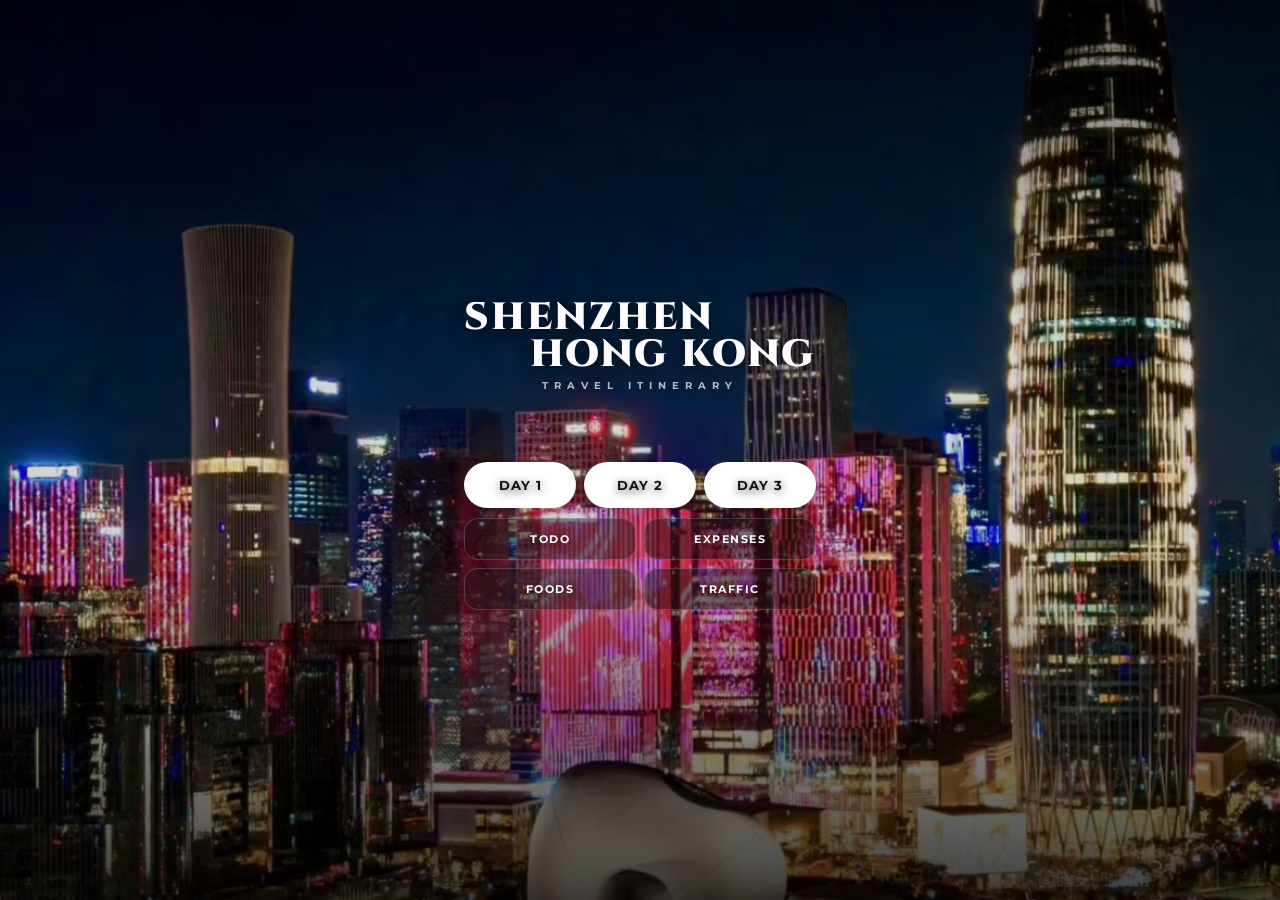
==== index.html @ 18fd7c5d "index.html を更新" ====
<!DOCTYPE html>
<html lang="ja">
<head>
  <meta charset="UTF-8">
  <meta name="viewport" content="width=device-width, initial-scale=1.0">
  <title>SHENZHEN & HONG KONG</title>
  <link rel="stylesheet" href="style.css">
  <link rel="preconnect" href="https://fonts.googleapis.com">
  <link rel="preconnect" href="https://fonts.gstatic.com" crossorigin>
  <link href="https://fonts.googleapis.com/css2?family=Cinzel:wght@800;900&family=Montserrat:wght@500;700&display=swap" rel="stylesheet">
</head>
<body class="top-page">

  <main class="hero-section">
    <img src="IMG_3110.jpeg" alt="Shenzhen & Hong Kong" class="hero-img">
    
    <!-- UI周辺を読みやすくするグラデーション -->
    <div class="hero-overlay"></div>

    <div class="hero-content">
      
      <!-- タイトルグループ（左揃えで頭位置を完全統一） -->
      <div class="hero-title-group">
        <h1 class="hero-title title-shenzhen">SHENZHEN</h1>
        <h1 class="hero-title title-hongkong">HONG KONG</h1>
      </div>

      <!-- サブタイトル -->
      <p class="hero-sub">TRAVEL ITINERARY</p>

      <!-- ボタン群 -->
      <nav class="top-nav">
        <!-- DAY選択タブ（JavaScriptでアクティブ状態を自動制御） -->
        <div class="nav-row primary-row">
          <a href="day1.html" class="btn btn-primary active">DAY 1</a>
          <a href="day2.html" class="btn btn-primary">DAY 2</a>
          <a href="day3.html" class="btn btn-primary">DAY 3</a>
        </div>

        <!-- サブカテゴリボタン -->
        <div class="nav-grid secondary-grid">
          <a href="todo.html" class="btn btn-secondary">TODO</a>
          <a href="expenses.html" class="btn btn-secondary">EXPENSES</a>
          <a href="foods.html" class="btn btn-secondary">FOODS</a>
          <a href="traffic.html" class="btn btn-secondary">TRAFFIC</a>
        </div>
      </nav>

    </div>
  </main>

  <script>
    // タブ選択時の動作（クリックしたボタンをアクティブ化）
    document.querySelectorAll('.btn-primary').forEach(button => {
      button.addEventListener('click', function(e) {
        document.querySelectorAll('.btn-primary').forEach(btn => btn.classList.remove('active'));
        this.classList.add('active');
      });
    });
  </script>
</body>
</html>
---- style.css ----
* {
  box-sizing: border-box;
  margin: 0;
  padding: 0;
}

body {
  font-family: -apple-system, BlinkMacSystemFont, "Segoe UI", Roboto, "Helvetica Neue", Arial, sans-serif;
  background-color: #fafafc;
  color: #2c3036;
  overflow-x: hidden;
}

/* ナビゲーションバー */
.navbar {
  display: flex;
  align-items: center;
  height: 60px;
  padding: 0 20px;
  position: sticky;
  top: 0;
  background-color: #ffffff;
  z-index: 100;
  border-bottom: 1px solid #f0f0f3;
}

.menu-icon {
  display: flex;
  flex-direction: column;
  justify-content: space-between;
  width: 20px;
  height: 14px;
  cursor: pointer;
  margin-right: 18px;
  flex-shrink: 0;
}

.bar {
  height: 2px;
  width: 100%;
  background-color: #4a5568;
  border-radius: 1px;
}

.site-title {
  font-family: "Georgia", serif;
  font-size: 14px;
  font-weight: 500;
  letter-spacing: 2.5px;
  text-transform: uppercase;
  color: #2c3036;
  white-space: nowrap;
  overflow: hidden;
  text-overflow: ellipsis;
}

/* ドロワーメニュー */
.drawer-menu {
  position: fixed;
  top: 0;
  left: -280px;
  width: 280px;
  height: 100%;
  background-color: #ffffff;
  box-shadow: 4px 0 20px rgba(0, 0, 0, 0.05);
  z-index: 300;
  transition: left 0.3s cubic-bezier(0.16, 1, 0.3, 1);
  padding: 70px 32px;
}

.drawer-menu.active {
  left: 0;
}

.close-btn {
  position: absolute;
  top: 22px;
  right: 25px;
  font-size: 18px;
  cursor: pointer;
  color: #a0aec0;
}

.drawer-menu ul {
  list-style: none;
}

.drawer-menu li {
  margin-bottom: 22px;
}

.drawer-menu li.divider {
  height: 1px;
  background-color: #edf2f7;
  margin: 24px 0;
}

.drawer-menu a {
  text-decoration: none;
  font-size: 14px;
  color: #4a5568;
  font-weight: 500;
  text-transform: uppercase;
  letter-spacing: 2px;
  display: block;
}

/* オーバーレイ */
.overlay {
  position: fixed;
  top: 0;
  left: 0;
  width: 100%;
  height: 100%;
  background: rgba(0, 0, 0, 0.25);
  z-index: 200;
  display: none;
  backdrop-filter: blur(2px);
}

.overlay.active {
  display: block;
}

/* トップページ HERO */
.hero-container {
  position: relative;
  width: 100%;
  height: calc(100vh - 60px);
  overflow: hidden;
}

.hero-image {
  width: 100%;
  height: 100%;
  object-fit: cover;
}

.hero-overlay {
  position: absolute;
  bottom: 50px;
  left: 28px;
  right: 28px;
  color: #ffffff;
}

.hero-subtitle {
  font-size: 10px;
  letter-spacing: 3px;
  font-weight: 500;
  margin-bottom: 6px;
  opacity: 0.85;
}

.hero-dates {
  font-family: "Georgia", serif;
  font-size: 26px;
  font-weight: 400;
  letter-spacing: 2px;
  line-height: 1.2;
  margin-bottom: 6px;
}

/* 共通ページレイアウト */
.page-container {
  padding: 32px 18px 60px;
  max-width: 500px;
  margin: 0 auto;
}

.schedule-header {
  text-align: center;
  margin-bottom: 24px;
}

.schedule-sub {
  font-size: 10px;
  letter-spacing: 3px;
  color: #718096;
  font-weight: 600;
  margin-bottom: 4px;
}

.schedule-title {
  font-family: "Georgia", serif;
  font-size: 24px;
  font-weight: 400;
  letter-spacing: 2px;
  color: #2d3748;
}

.schedule-date {
  font-size: 12px;
  letter-spacing: 1.5px;
  color: #a0aec0;
  font-weight: 500;
  margin-top: 4px;
}

/* スケジュールページ（DAY1~3） */
.schedule-list {
  display: flex;
  flex-direction: column;
  gap: 12px;
  margin-bottom: 30px;
}

.schedule-card {
  display: flex;
  align-items: center;
  background-color: #ffffff;
  padding: 14px 20px;
  border-radius: 24px;
  box-shadow: 0 2px 8px rgba(0, 0, 0, 0.02);
  border: 1px solid #f0f0f3;
}

.schedule-card .time {
  font-weight: 600;
  font-size: 12px;
  color: #4a5568;
  min-width: 105px;
  letter-spacing: 0.5px;
  flex-shrink: 0;
}

.schedule-card .text {
  font-size: 13px;
  color: #2d3748;
  font-weight: 400;
  line-height: 1.4;
}

.schedule-card .text a {
  color: #2b6cb0;
  text-decoration: none;
  border-bottom: 1px dashed #2b6cb0;
  font-weight: 500;
}

/* --- TODO / 持ち物 ページデザイン --- */
.checklist-card {
  background-color: #f5f6f8;
  border-radius: 20px;
  padding: 20px 18px;
  margin-bottom: 24px;
}

.checklist-title {
  font-size: 15px;
  font-weight: 600;
  color: #2d3748;
  margin-bottom: 16px;
  letter-spacing: 1px;
}

.checklist-grid {
  display: grid;
  grid-template-columns: 1fr 1fr;
  gap: 14px 10px;
}

.check-item {
  display: flex;
  align-items: flex-start;
  cursor: pointer;
  user-select: none;
}

.check-item input[type="checkbox"] {
  display: none;
}

.check-item .box {
  width: 16px;
  height: 16px;
  border: 1.5px solid #a0aec0;
  border-radius: 4px;
  background-color: #ffffff;
  margin-right: 8px;
  margin-top: 2px;
  flex-shrink: 0;
  position: relative;
  transition: all 0.15s ease;
}

.check-item input[type="checkbox"]:checked + .box {
  background-color: #4a5568;
  border-color: #4a5568;
}

.check-item input[type="checkbox"]:checked + .box::after {
  content: "";
  position: absolute;
  left: 4px;
  top: 1px;
  width: 4px;
  height: 8px;
  border: solid white;
  border-width: 0 2px 2px 0;
  transform: rotate(45deg);
}

.check-item .label-text {
  font-size: 13px;
  color: #2d3748;
  line-height: 1.35;
  font-weight: 500;
}

.check-item input[type="checkbox"]:checked ~ .label-text {
  text-decoration: line-through;
  color: #a0aec0;
}

.check-item .label-text small {
  font-size: 11px;
  color: #718096;
}

.check-item .label-text a {
  color: #2b6cb0;
  text-decoration: none;
  border-bottom: 1px dashed #2b6cb0;
}

.check-item .label-text code {
  background-color: #e2e8f0;
  padding: 1px 4px;
  border-radius: 3px;
  font-size: 10px;
  color: #2d3748;
}

/* --- EXPENSES ページ専用デザイン --- */
.total-expense-card {
  background-color: #ffffff;
  padding: 20px;
  border-radius: 20px;
  text-align: center;
  box-shadow: 0 2px 10px rgba(0, 0, 0, 0.03);
  border: 1px solid #f0f0f3;
  margin-bottom: 28px;
}

.total-label {
  font-size: 11px;
  letter-spacing: 2px;
  color: #718096;
  font-weight: 600;
  margin-bottom: 6px;
}

.total-amount {
  font-family: "Georgia", serif;
  font-size: 22px;
  color: #2b6cb0;
  font-weight: 500;
  margin-bottom: 4px;
}

.total-note {
  font-size: 11px;
  color: #a0aec0;
}

.expense-list {
  display: flex;
  flex-direction: column;
  gap: 10px;
  margin-bottom: 40px;
}

.expense-item {
  display: flex;
  justify-content: space-between;
  align-items: center;
  background-color: #ffffff;
  padding: 14px 20px;
  border-radius: 18px;
  box-shadow: 0 2px 8px rgba(0, 0, 0, 0.02);
  border: 1px solid #f0f0f3;
}

.expense-info {
  display: flex;
  flex-direction: column;
}

.expense-name {
  font-size: 13px;
  color: #2d3748;
  font-weight: 500;
}

.expense-sub {
  font-size: 11px;
  color: #718096;
  margin-top: 2px;
}

.expense-price {
  font-size: 13px;
  font-weight: 600;
  color: #4a5568;
  flex-shrink: 0;
  margin-left: 12px;
}

.back-link {
  text-align: center;
  margin-top: 30px;
}

.back-link a {
  font-size: 11px;
  letter-spacing: 2px;
  color: #a0aec0;
  text-decoration: none;
}
<!DOCTYPE html>
<html lang="ja">
<head>
  <meta charset="UTF-8">
  <meta name="viewport" content="width=device-width, initial-scale=1.0">
  <title>DAY 2 - Shenzhen & Hong Kong</title>
  <link rel="stylesheet" href="style.css">
</head>
<body>

  <!-- ナビゲーションバー -->
  <header class="navbar">
    <div class="menu-icon" onclick="toggleMenu()">
      <span class="bar"></span>
      <span class="bar"></span>
      <span class="bar"></span>
    </div>
    <div class="site-title"><a href="index.html" style="text-decoration:none; color:inherit;">SHENZHEN & HONG KONG</a></div>
  </header>

  <!-- ドロワーメニュー -->
  <nav class="drawer-menu" id="drawerMenu">
    <div class="close-btn" onclick="toggleMenu()">✕</div>
    <ul>
      <li><a href="index.html">HOME</a></li>
      <li><a href="day1.html">DAY 1</a></li>
      <li><a href="day2.html">DAY 2</a></li>
      <li><a href="day3.html">DAY 3</a></li>
      <li class="divider"></li>
      <li><a href="todo.html">todo</a></li>
      <li><a href="expenses.html">expenses</a></li>
      <li><a href="traffic.html">traffic</a></li>
      <li><a href="foods.html">foods</a></li>
    </ul>
  </nav>

  <!-- バックドロップ -->
  <div class="overlay" id="overlay" onclick="toggleMenu()"></div>

  <!-- メインコンテンツ -->
  <main class="page-container">
    
    <!-- タイトルヘッダー -->
    <div class="schedule-header">
      <p class="schedule-sub">TRAVEL SCHEDULE</p>
      <h1 class="schedule-title">DAY 2</h1>
      <p class="schedule-date">DATE: 10/15 (THU)</p>
    </div>

    <!-- カプセル型タイムライン -->
    <div class="schedule-list">

      <div class="schedule-card">
        <span class="time">09:00 - 09:30</span>
        <span class="text"><a href="https://ja.wikipedia.org/wiki/%E8%93%AE%E8%8A%B1%E5%B1%B1%E5%85%AC%E5%9C%92" target="_blank">蓮花山公園</a> 散策</span>
      </div>

      <div class="schedule-card">
        <span class="time">10:00 - 11:30</span>
        <span class="text"><a href="yumcha.html">飲茶店で朝食・点心</a></span>
      </div>

      <div class="schedule-card">
        <span class="time">11:30 - 12:30</span>
        <span class="text"><a href="https://jp.trip.com/guide/info/%E6%B7%B1%E5%9C%B3%E6%B9%BE%E5%85%AC%E5%9C%92.html" target="_blank">深圳湾公園</a><br><small style="color:#718096;">※ドローンデリバリーで飲み物を購入</small></span>
      </div>

      <div class="schedule-card">
        <span class="time">12:30 - 13:00</span>
        <span class="text">無人タクシー利用で移動</span>
      </div>

      <div class="schedule-card">
        <span class="time">13:00 - 14:00</span>
        <span class="text"><a href="https://ja.wikipedia.org/wiki/%E6%B5%B7%E4%B8%8A%E4%B8%96%E7%95%8C" target="_blank">海上世界</a></span>
      </div>

      <div class="schedule-card">
        <span class="time">14:30 - 16:00</span>
        <span class="text"><a href="https://jp.trip.com/moments/detail/shenzhen-83-10825310/" target="_blank">華強北 電気街ビル</a></span>
      </div>

      <div class="schedule-card">
        <span class="time">16:20 - 18:00</span>
        <span class="text">東門老街 マッサージ</span>
      </div>

      <div class="schedule-card">
        <span class="time">18:30 - 20:00</span>
        <span class="text"><a href="foods.html">市民中心でご飯</a></span>
      </div>

      <div class="schedule-card">
        <span class="time">20:30 - 21:30</span>
        <span class="text">お土産等買い物</span>
      </div>

    </div>

    <div class="back-link">
      <a href="index.html">← TOP PAGE</a>
    </div>

  </main>

  <script>
    function toggleMenu() {
      document.getElementById('drawerMenu').classList.toggle('active');
      document.getElementById('overlay').classList.toggle('active');
    }
  </script>
</body>
</html>
/* --- トップページ メインビジュアル改善 --- */
.hero {
  position: relative;
  width: 100%;
  height: 60vh; /* 画像の高さ */
  overflow: hidden;
  display: flex;
  align-items: center;     /* 上下中央揃え */
  justify-content: center;  /* 左右中央揃え */
}

/* 画像の上にうっすら黒グラデーションを敷いて文字を目立たせる */
.hero::after {
  content: '';
  position: absolute;
  top: 0;
  left: 0;
  width: 100%;
  height: 100%;
  background: linear-gradient(to bottom, rgba(0,0,0,0.1) 0%, rgba(0,0,0,0.5) 100%);
  z-index: 1;
}

.hero img {
  width: 100%;
  height: 100%;
  object-fit: cover;
  position: absolute;
  top: 0;
  left: 0;
}

/* テキストエリアの位置と見た目の調整 */
.hero-content, .hero-text {
  position: relative;
  z-index: 2;
  text-align: center;
  color: #ffffff;
  padding: 0 20px;
  /* 文字の影（ドロップシャドウ）で背景としっかり分離 */
  text-shadow: 0 2px 10px rgba(0, 0, 0, 0.7);
}

/* 「TRAVEL ITINERARY」のサブタイトル */
.hero-sub, .hero-content p {
  font-size: 14px;
  font-weight: 600;
  letter-spacing: 2px;
  margin-bottom: 8px;
  opacity: 0.9;
  text-transform: uppercase;
}

/* 「14 WED — 16 FRI」の日付タイトル */
.hero-title, .hero-content h1 {
  font-size: 26px; /* 文字サイズを拡大 */
  font-weight: 700;
  letter-spacing: 1px;
  line-height: 1.2;
}
/* --- スライドショー表示切り替え CSS --- */
.slider-container {
  position: relative;
  width: 100%;
  height: 220px; /* 画像の高さ */
  overflow: hidden;
  border-radius: 12px;
  background-color: #edf2f7;
}

.slider-wrapper {
  position: relative;
  width: 100%;
  height: 100%;
}

/* 全スライド画像を重ねて配置し、初期状態は非表示(opacity: 0)にする */
.slide {
  position: absolute;
  top: 0;
  left: 0;
  width: 100%;
  height: 100%;
  object-fit: cover;
  opacity: 0;
  transition: opacity 0.3s ease;
  pointer-events: none;
}

/* activeが付いたスライドだけ表示(opacity: 1)にする */
.slide.active {
  opacity: 1;
  pointer-events: auto;
}

/* 左右矢印ボタン */
.prev-btn, .next-btn {
  position: absolute;
  top: 50%;
  transform: translateY(-50%);
  background: rgba(0, 0, 0, 0.4);
  color: #ffffff;
  border: none;
  font-size: 20px;
  width: 32px;
  height: 32px;
  border-radius: 50%;
  cursor: pointer;
  z-index: 10;
  display: flex;
  align-items: center;
  justify-content: center;
}

.prev-btn { left: 10px; }
.next-btn { right: 10px; }

/* 下部ドット（・） */
.dots-container {
  position: absolute;
  bottom: 10px;
  left: 50%;
  transform: translateX(-50%);
  display: flex;
  gap: 6px;
  z-index: 10;
}

.dot {
  width: 6px;
  height: 6px;
  background-color: rgba(255, 255, 255, 0.5);
  border-radius: 50%;
  cursor: pointer;
  transition: all 0.2s ease;
}

.dot.active {
  background-color: #ffffff;
  width: 14px;
  border-radius: 4px;
}
/* --- トップページ メインビジュアル＆スライドショー修正 --- */
.hero {
  position: relative;
  width: 100%;
  height: 60vh;
  min-height: 380px;
  overflow: hidden;
  display: flex;
  align-items: center;
  justify-content: center;
}

.hero img {
  position: absolute;
  top: 0;
  left: 0;
  width: 100%;
  height: 100%;
  object-fit: cover;
  z-index: 1;
}

.hero::after {
  content: '';
  position: absolute;
  top: 0;
  left: 0;
  width: 100%;
  height: 100%;
  background: linear-gradient(to bottom, rgba(0, 0, 0, 0.2) 0%, rgba(0, 0, 0, 0.7) 100%);
  z-index: 2;
}

.hero-content {
  position: relative;
  z-index: 3;
  text-align: center;
  color: #ffffff;
  padding: 0 20px;
  margin-bottom: 30px;
}

.hero-sub {
  font-size: 12px;
  font-weight: 600;
  letter-spacing: 3px;
  margin-bottom: 8px;
  color: #e2e8f0;
  text-transform: uppercase;
  text-shadow: 0 2px 8px rgba(0, 0, 0, 0.8);
}

.hero-title {
  font-size: 26px;
  font-weight: 700;
  letter-spacing: 2px;
  line-height: 1.2;
  margin: 0;
  color: #ffffff;
  text-shadow: 0 2px 10px rgba(0, 0, 0, 0.9);
}

/* --- スライドショー表示切り替え CSS --- */
.slider-container {
  position: relative;
  width: 100%;
  height: 220px;
  overflow: hidden;
  border-radius: 12px;
  background-color: #edf2f7;
}

.slider-wrapper {
  position: relative;
  width: 100%;
  height: 100%;
}

.slide {
  position: absolute;
  top: 0;
  left: 0;
  width: 100%;
  height: 100%;
  object-fit: cover;
  opacity: 0;
  transition: opacity 0.3s ease;
  pointer-events: none;
}

.slide.active {
  opacity: 1;
  pointer-events: auto;
}

.prev-btn, .next-btn {
  position: absolute;
  top: 50%;
  transform: translateY(-50%);
  background: rgba(0, 0, 0, 0.4);
  color: #ffffff;
  border: none;
  font-size: 20px;
  width: 32px;
  height: 32px;
  border-radius: 50%;
  cursor: pointer;
  z-index: 10;
  display: flex;
  align-items: center;
  justify-content: center;
}

.prev-btn { left: 10px; }
.next-btn { right: 10px; }

.dots-container {
  position: absolute;
  bottom: 10px;
  left: 50%;
  transform: translateX(-50%);
  display: flex;
  gap: 6px;
  z-index: 10;
}

.dot {
  width: 6px;
  height: 6px;
  background-color: rgba(255, 255, 255, 0.5);
  border-radius: 50%;
  cursor: pointer;
  transition: all 0.2s ease;
}

.dot.active {
  background-color: #ffffff;
  width: 14px;
  border-radius: 4px;
}
/* --- トップページ メインビジュアル完全修正 --- */
.hero {
  position: relative;
  width: 100%;
  height: 65vh; /* 画像表示の高さ */
  min-height: 400px;
  overflow: hidden;
  display: flex;
  align-items: center;     /* 上下中央揃え */
  justify-content: center;  /* 左右中央揃え */
}

.hero img {
  position: absolute;
  top: 0;
  left: 0;
  width: 100%;
  height: 100%;
  object-fit: cover;
  z-index: 1;
}

/* 画像の上に暗いグラデーションを重ねて文字を見やすくする */
.hero::after {
  content: '';
  position: absolute;
  top: 0;
  left: 0;
  width: 100%;
  height: 100%;
  background: linear-gradient(to bottom, rgba(0, 0, 0, 0.2) 0%, rgba(0, 0, 0, 0.65) 100%);
  z-index: 2;
}

/* 文字エリア（画像中央より少し下に配置） */
.hero-content {
  position: relative;
  z-index: 3;
  text-align: center;
  color: #ffffff;
  padding: 0 20px;
  margin-top: 40px; /* 位置の微調整 */
}

/* 「TRAVEL ITINERARY」 */
.hero-sub {
  font-size: 13px;
  font-weight: 600;
  letter-spacing: 3px;
  margin-bottom: 8px;
  color: #e2e8f0;
  text-transform: uppercase;
  text-shadow: 0 2px 8px rgba(0, 0, 0, 0.8);
}

/* 「14 WED — 16 FRI」 */
.hero-title {
  font-size: 28px;
  font-weight: 700;
  letter-spacing: 2px;
  line-height: 1.2;
  margin: 0;
  color: #ffffff;
  text-shadow: 0 2px 10px rgba(0, 0, 0, 0.9);
}
/* --- トップページ メインビジュアル洗練デザイン --- */
.hero {
  position: relative !important;
  width: 100% !important;
  height: 72vh !important;       /* スマホ画面にフィットするスタイリッシュな縦長感 */
  min-height: 480px !important;
  display: flex !important;
  align-items: flex-end !important;  /* テキストを画像下部に美しく配置 */
  justify-content: center !important;
  background-color: #0d1117 !important;
  overflow: hidden !important;
}

/* 画像のトリミング・アスペクト比の補正 */
.hero img {
  position: absolute !important;
  top: 0 !important;
  left: 0 !important;
  width: 100% !important;
  height: 100% !important;
  object-fit: cover !important;  /* 画面に合わせて綺麗にトリミング（正方形化を防止） */
  object-position: center !important;
  z-index: 1 !important;
}

/* 高級感のある自然なダークオーバレイ（グラデーション） */
.hero::after {
  content: '' !important;
  position: absolute !important;
  top: 0 !important;
  left: 0 !important;
  width: 100% !important;
  height: 100% !important;
  background: linear-gradient(
    to bottom,
    rgba(15, 23, 42, 0.15) 0%,
    rgba(15, 23, 42, 0.3) 50%,
    rgba(15, 23, 42, 0.85) 100%
  ) !important;
  z-index: 2 !important;
}

/* テキストレイアウト調整 */
.hero-content {
  position: relative !important;
  z-index: 3 !important;
  text-align: center !important;
  color: #ffffff !important;
  padding: 0 20px 48px 20px !important; /* 下部に適度な余白を設定 */
  width: 100% !important;
}

/* 「TRAVEL ITINERARY」 */
.hero-sub {
  font-size: 11px !important;
  font-weight: 600 !important;
  letter-spacing: 3.5px !important;
  margin-bottom: 8px !important;
  color: rgba(255, 255, 255, 0.85) !important;
  text-transform: uppercase !important;
  text-shadow: 0 2px 10px rgba(0, 0, 0, 0.5) !important;
}

/* 「14 WED — 16 FRI」 */
.hero-title {
  font-size: 24px !important;
  font-weight: 700 !important;
  letter-spacing: 2px !important;
  line-height: 1.3 !important;
  margin: 0 !important;
  color: #ffffff !important;
  text-shadow: 0 2px 12px rgba(0, 0, 0, 0.7) !important;
}
/* ==========================================
   TOP PAGE - OVERLAY MENU & SLIDE ANIMATION
========================================== */

/* トップページ全体設定 */
body.top-page {
  margin: 0;
  padding: 0;
  background-color: #000000;
  overflow-x: hidden;
}

/* メインビジュアルエリア（画面いっぱいに表示） */
.hero-section {
  position: relative;
  width: 100vw;
  height: 100vh;
  height: 100dvh; /* スマホのアドレスバー考慮 */
  display: flex;
  align-items: center;
  justify-content: center;
  overflow: hidden;
}

/* 背景画像 */
.hero-img {
  position: absolute;
  top: 0;
  left: 0;
  width: 100%;
  height: 100%;
  object-fit: cover;
  object-position: center;
  z-index: 1;
}

/* 暗めのオーバーレイ */
.hero-overlay {
  position: absolute;
  top: 0;
  left: 0;
  width: 100%;
  height: 100%;
  background: linear-gradient(
    to bottom,
    rgba(0, 0, 0, 0.4) 0%,
    rgba(0, 0, 0, 0.2) 40%,
    rgba(0, 0, 0, 0.75) 100%
  );
  z-index: 2;
}

/* 画像の上に直接載せるハンバーガーボタン */
.overlay-menu-btn {
  position: fixed;
  top: 20px;
  left: 20px;
  z-index: 100;
  background: rgba(0, 0, 0, 0.3);
  backdrop-filter: blur(8px);
  -webkit-backdrop-filter: blur(8px);
  border: 1px solid rgba(255, 255, 255, 0.2);
  width: 44px;
  height: 44px;
  border-radius: 50%;
  display: flex;
  flex-direction: column;
  align-items: center;
  justify-content: center;
  gap: 5px;
  cursor: pointer;
  outline: none;
  padding: 0;
}

.overlay-menu-btn .bar {
  display: block;
  width: 18px;
  height: 2px;
  background-color: #ffffff;
  border-radius: 2px;
}

/* 中央テキストコンテンツ */
.hero-content {
  position: relative;
  z-index: 10;
  text-align: center;
  color: #ffffff;
  padding: 0 20px;
  width: 100%;
  box-sizing: border-box;
}

/* タイトルテキストスタイル */
.slide-title {
  font-family: 'Cinzel', serif;
  font-size: 24px;
  font-weight: 700;
  letter-spacing: 2px;
  margin: 0 0 16px 0;
  display: flex;
  align-items: center;
  justify-content: center;
  gap: 8px;
  flex-wrap: nowrap;
  white-space: nowrap;
}

/* 左からスライドインする「SHENZHEN」 */
.title-left {
  display: inline-block;
  animation: slideFromLeft 1.2s cubic-bezier(0.16, 1, 0.3, 1) forwards;
}

/* 右からスライドインする「HONG KONG」 */
.title-right {
  display: inline-block;
  animation: slideFromRight 1.2s cubic-bezier(0.16, 1, 0.3, 1) forwards;
}

/* 中央の「&」フェードイン */
.title-amp {
  display: inline-block;
  font-size: 18px;
  opacity: 0;
  animation: fadeIn 0.8s ease forwards 0.8s;
  color: rgba(255, 255, 255, 0.7);
}

/* サブテキスト・日付のフェードイン */
.hero-sub {
  font-family: 'Cinzel', serif;
  font-size: 11px;
  letter-spacing: 4px;
  color: rgba(255, 255, 255, 0.8);
  margin: 0 0 6px 0;
  opacity: 0;
  animation: fadeInUp 1s ease forwards 1s;
}

.hero-date {
  font-family: 'Cinzel', serif;
  font-size: 18px;
  font-weight: 500;
  letter-spacing: 2px;
  color: #ffffff;
  margin: 0;
  opacity: 0;
  animation: fadeInUp 1s ease forwards 1.2s;
}

/* --- アニメーション定義 --- */
@keyframes slideFromLeft {
  0% {
    opacity: 0;
    transform: translateX(-80px);
  }
  100% {
    opacity: 1;
    transform: translateX(0);
  }
}

@keyframes slideFromRight {
  0% {
    opacity: 0;
    transform: translateX(80px);
  }
  100% {
    opacity: 1;
    transform: translateX(0);
  }
}

@keyframes fadeIn {
  0% { opacity: 0; }
  100% { opacity: 1; }
}

@keyframes fadeInUp {
  0% {
    opacity: 0;
    transform: translateY(15px);
  }
  100% {
    opacity: 1;
    transform: translateY(0);
  }
}
/* ==========================================
   TOP PAGE - NEW LAYOUT & TYPOGRAPHY
========================================== */

body.top-page {
  margin: 0;
  padding: 0;
  background-color: #000000;
  overflow-x: hidden;
}

.hero-section {
  position: relative;
  width: 100vw;
  height: 100vh;
  height: 100dvh;
  display: flex;
  align-items: center;
  justify-content: center;
  overflow: hidden;
}

.hero-img {
  position: absolute;
  top: 0;
  left: 0;
  width: 100%;
  height: 100%;
  object-fit: cover;
  object-position: center;
  z-index: 1;
}

.hero-overlay {
  position: absolute;
  top: 0;
  left: 0;
  width: 100%;
  height: 100%;
  background: linear-gradient(
    to bottom,
    rgba(0, 0, 0, 0.3) 0%,
    rgba(0, 0, 0, 0.4) 50%,
    rgba(0, 0, 0, 0.85) 100%
  );
  z-index: 2;
}

.hero-content {
  position: relative;
  z-index: 10;
  width: 100%;
  max-width: 480px;
  padding: 0 20px;
  box-sizing: border-box;
  text-align: center;
}

/* 互い違い巨大タイトル */
.hero-title-box {
  display: flex;
  flex-direction: column;
  margin-bottom: 8px;
}

.hero-title-left,
.hero-title-right {
  font-family: 'Cinzel', serif;
  font-size: 38px; /* 画面に収まるインパクトのあるサイズ */
  font-weight: 900;
  letter-spacing: 3px;
  color: #ffffff;
  line-height: 1.1;
  text-shadow: 0 4px 20px rgba(0, 0, 0, 0.8);
}

/* 左寄せ・スライドイン */
.hero-title-left {
  text-align: left;
  animation: slideFromLeft 1s cubic-bezier(0.16, 1, 0.3, 1) forwards;
}

/* 右寄せ・スライドイン */
.hero-title-right {
  text-align: right;
  animation: slideFromRight 1s cubic-bezier(0.16, 1, 0.3, 1) forwards;
}

/* サブタイトル */
.hero-sub {
  font-family: 'Cinzel', serif;
  font-size: 10px;
  letter-spacing: 5px;
  color: rgba(255, 255, 255, 0.7);
  margin: 0 0 36px 0;
  opacity: 0;
  animation: fadeIn 0.8s ease forwards 0.8s;
}

/* ナビゲーションボタン全体のレイアウト */
.top-nav {
  display: flex;
  flex-direction: column;
  gap: 12px;
  opacity: 0;
  animation: fadeInUp 0.8s ease forwards 1s;
}

.nav-group {
  display: flex;
  justify-content: center;
  gap: 8px;
}

/* ボタン共通設定 */
.nav-btn {
  font-family: 'Cinzel', serif;
  text-decoration: none;
  color: #ffffff;
  border-radius: 25px;
  backdrop-filter: blur(8px);
  -webkit-backdrop-filter: blur(8px);
  transition: all 0.2s ease;
  display: flex;
  align-items: center;
  justify-content: center;
}

/* メイン（DAY 1 ~ DAY 3）ボタン */
.nav-btn.primary {
  flex: 1;
  padding: 12px 0;
  font-size: 13px;
  font-weight: 700;
  letter-spacing: 1.5px;
  background: rgba(255, 255, 255, 0.2);
  border: 1px solid rgba(255, 255, 255, 0.4);
  box-shadow: 0 4px 15px rgba(0, 0, 0, 0.2);
}

.nav-btn.primary:active {
  background: rgba(255, 255, 255, 0.4);
  transform: scale(0.96);
}

/* サブ（TODO, EXPENSES など）ボタン */
.sub-categories {
  display: grid;
  grid-template-columns: repeat(2, 1fr); /* 2列でスッキリ配置 */
  gap: 8px;
}

.nav-btn.secondary {
  padding: 10px 0;
  font-size: 10px;
  font-weight: 700;
  letter-spacing: 2px;
  background: rgba(0, 0, 0, 0.35);
  border: 1px solid rgba(255, 255, 255, 0.15);
  color: rgba(255, 255, 255, 0.85);
}

.nav-btn.secondary:active {
  background: rgba(255, 255, 255, 0.15);
  transform: scale(0.96);
}

/* アニメーション */
@keyframes slideFromLeft {
  0% { opacity: 0; transform: translateX(-60px); }
  100% { opacity: 1; transform: translateX(0); }
}

@keyframes slideFromRight {
  0% { opacity: 0; transform: translateX(60px); }
  100% { opacity: 1; transform: translateX(0); }
}

@keyframes fadeIn {
  0% { opacity: 0; }
  100% { opacity: 1; }
}

@keyframes fadeInUp {
  0% { opacity: 0; transform: translateY(20px); }
  100% { opacity: 1; transform: translateY(0); }
}
/* ==========================================
   TOP PAGE - COMPLETE OVERHAUL DESIGN
========================================== */

/* 全体リセットとコンテナ定義 */
body.top-page {
  margin: 0 !important;
  padding: 0 !important;
  background-color: #000000 !important;
  overflow: hidden !important;
  width: 100vw !important;
  height: 100vh !important;
  height: 100dvh !important;
}

.hero-section {
  position: relative !important;
  width: 100% !important;
  height: 100% !important;
  display: flex !important;
  align-items: center !important;
  justify-content: center !important;
}

.hero-img {
  position: absolute !important;
  top: 0 !important;
  left: 0 !important;
  width: 100% !important;
  height: 100% !important;
  object-fit: cover !important;
  object-position: center !important;
  z-index: 1 !important;
}

/* 画像の視認性を引き締める強いグラデーション */
.hero-overlay {
  position: absolute !important;
  top: 0 !important;
  left: 0 !important;
  width: 100% !important;
  height: 100% !important;
  background: linear-gradient(
    to bottom,
    rgba(0, 0, 0, 0.45) 0%,
    rgba(0, 0, 0, 0.6) 50%,
    rgba(0, 0, 0, 0.9) 100%
  ) !important;
  z-index: 2 !important;
}

/* メインコンテンツ配置 */
.hero-content {
  position: relative !important;
  z-index: 10 !important;
  width: 100% !important;
  max-width: 420px !important;
  padding: 0 24px !important;
  box-sizing: border-box !important;
  display: flex !important;
  flex-direction: column !important;
  align-items: center !important;
}

/* ------------------------------------------
   タイポグラフィ（タイトル・サブ）
------------------------------------------ */
.hero-title-group {
  width: 100% !important;
  margin-bottom: 8px !important;
}

.hero-title {
  font-family: 'Cinzel', serif !important;
  font-size: 42px !important; /* スマホ画面で画面一杯の超インパクトサイズ */
  font-weight: 900 !important;
  line-height: 0.95 !important;
  letter-spacing: 2px !important;
  color: #ffffff !important;
  margin: 0 !important;
  text-shadow: 0 4px 25px rgba(0, 0, 0, 0.9) !important;
}

/* 左からスライドイン（1行目） */
.title-shenzhen {
  text-align: left !important;
  animation: slideInLeft 1.2s cubic-bezier(0.16, 1, 0.3, 1) forwards !important;
}

/* 右からスライドイン（2行目） */
.title-hongkong {
  text-align: right !important;
  animation: slideInRight 1.2s cubic-bezier(0.16, 1, 0.3, 1) forwards !important;
}

/* サブテキスト（アニメーションなし） */
.hero-sub {
  font-family: 'Montserrat', sans-serif !important;
  font-size: 10px !important;
  font-weight: 700 !important;
  letter-spacing: 6px !important;
  color: rgba(255, 255, 255, 0.65) !important;
  margin: 0 0 40px 0 !important;
  text-align: center !important;
}

/* ------------------------------------------
   ナビゲーションボタン（はっきり見えるデザイン）
------------------------------------------ */
.top-nav {
  width: 100% !important;
  display: flex !important;
  flex-direction: column !important;
  gap: 12px !important;
}

/* ボタン共通基礎設定 */
.btn {
  font-family: 'Montserrat', sans-serif !important;
  text-decoration: none !important;
  text-align: center !important;
  border-radius: 12px !important;
  box-sizing: border-box !important;
  transition: all 0.2s ease !important;
  display: flex !important;
  align-items: center !important;
  justify-content: center !important;
}

/* 1行3列（DAY1, DAY2, DAY3） */
.primary-row {
  display: flex !important;
  gap: 10px !important;
  width: 100% !important;
}

.btn-primary {
  flex: 1 !important;
  height: 48px !important;
  font-size: 13px !important;
  font-weight: 700 !important;
  letter-spacing: 1px !important;
  color: #111111 !important;
  background-color: #ffffff !important; /* 純白背景で圧倒的な視認性 */
  box-shadow: 0 8px 20px rgba(0, 0, 0, 0.4) !important;
}

.btn-primary:active {
  transform: scale(0.95) !important;
  background-color: #e2e2e2 !important;
}

/* 2行2列（TODO, EXPENSES, FOODS, TRAFFIC） */
.secondary-grid {
  display: grid !important;
  grid-template-columns: 1fr 1fr !important;
  gap: 10px !important;
  width: 100% !important;
}

.btn-secondary {
  height: 42px !important;
  font-size: 11px !important;
  font-weight: 700 !important;
  letter-spacing: 1.5px !important;
  color: #ffffff !important;
  background: rgba(255, 255, 255, 0.15) !important;
  border: 1px solid rgba(255, 255, 255, 0.35) !important;
  backdrop-filter: blur(12px) !important;
  -webkit-backdrop-filter: blur(12px) !important;
}

.btn-secondary:active {
  transform: scale(0.95) !important;
  background: rgba(255, 255, 255, 0.3) !important;
}

/* ------------------------------------------
   アニメーションキーフレーム
------------------------------------------ */
@keyframes slideInLeft {
  0% {
    opacity: 0;
    transform: translateX(-100px);
  }
  100% {
    opacity: 1;
    transform: translateX(0);
  }
}

@keyframes slideInRight {
  0% {
    opacity: 0;
    transform: translateX(100px);
  }
  100% {
    opacity: 1;
    transform: translateX(0);
  }
}/* ==========================================
   TOP PAGE - FINAL LAYOUT & TYPOGRAPHY
========================================== */

/* 全体表示制御 */
body.top-page {
  margin: 0 !important;
  padding: 0 !important;
  background-color: #000000 !important;
  overflow: hidden !important;
  width: 100vw !important;
  height: 100vh !important;
  height: 100dvh !important;
}

.hero-section {
  position: relative !important;
  width: 100% !important;
  height: 100% !important;
  display: flex !important;
  align-items: center !important;
  justify-content: center !important;
}

.hero-img {
  position: absolute !important;
  top: 0 !important;
  left: 0 !important;
  width: 100% !important;
  height: 100% !important;
  object-fit: cover !important;
  object-position: center !important;
  z-index: 1 !important;
}

.hero-overlay {
  position: absolute !important;
  top: 0 !important;
  left: 0 !important;
  width: 100% !important;
  height: 100% !important;
  background: linear-gradient(
    to bottom,
    rgba(0, 0, 0, 0.45) 0%,
    rgba(0, 0, 0, 0.55) 50%,
    rgba(0, 0, 0, 0.9) 100%
  ) !important;
  z-index: 2 !important;
}

.hero-content {
  position: relative !important;
  z-index: 10 !important;
  width: 100% !important;
  max-width: 420px !important;
  padding: 0 24px !important;
  box-sizing: border-box !important;
  display: flex !important;
  flex-direction: column !important;
  align-items: center !important;
}

/* ------------------------------------------
   タイトル・サブタイトル
------------------------------------------ */
.hero-title-group {
  width: 100% !important;
  margin-bottom: 8px !important;
}

.hero-title {
  font-family: 'Cinzel', serif !important;
  font-size: 42px !important;
  font-weight: 900 !important;
  line-height: 0.95 !important;
  letter-spacing: 2px !important;
  color: #ffffff !important;
  margin: 0 !important;
  text-shadow: 0 4px 25px rgba(0, 0, 0, 0.9) !important;
}

/* 左からスライドイン */
.title-shenzhen {
  text-align: left !important;
  animation: slideInLeft 1.2s cubic-bezier(0.16, 1, 0.3, 1) forwards !important;
}

/* 右からスライドイン */
.title-hongkong {
  text-align: right !important;
  animation: slideInRight 1.2s cubic-bezier(0.16, 1, 0.3, 1) forwards !important;
}

/* サブテキスト（アニメーションなし） */
.hero-sub {
  font-family: 'Montserrat', sans-serif !important;
  font-size: 10px !important;
  font-weight: 700 !important;
  letter-spacing: 6px !important;
  color: rgba(255, 255, 255, 0.65) !important;
  margin: 0 !important;
  text-align: center !important;
}

/* ------------------------------------------
   ナビゲーションボタン（下げた位置へ調整）
------------------------------------------ */
.top-nav {
  width: 100% !important;
  display: flex !important;
  flex-direction: column !important;
  gap: 10px !important;
  margin-top: 55px !important; /* ボタン全体を下げて配置 */
}

.btn {
  font-family: 'Montserrat', sans-serif !important;
  text-decoration: none !important;
  text-align: center !important;
  border-radius: 12px !important;
  box-sizing: border-box !important;
  transition: all 0.2s ease !important;
  display: flex !important;
  align-items: center !important;
  justify-content: center !important;
}

.primary-row {
  display: flex !important;
  gap: 10px !important;
  width: 100% !important;
}

.btn-primary {
  flex: 1 !important;
  height: 48px !important;
  font-size: 13px !important;
  font-weight: 700 !important;
  letter-spacing: 1px !important;
  color: #111111 !important;
  background-color: #ffffff !important;
  box-shadow: 0 8px 20px rgba(0, 0, 0, 0.4) !important;
}

.btn-primary:active {
  transform: scale(0.95) !important;
  background-color: #e2e2e2 !important;
}

.secondary-grid {
  display: grid !important;
  grid-template-columns: 1fr 1fr !important;
  gap: 10px !important;
  width: 100% !important;
}

.btn-secondary {
  height: 42px !important;
  font-size: 11px !important;
  font-weight: 700 !important;
  letter-spacing: 1.5px !important;
  color: #ffffff !important;
  background: rgba(255, 255, 255, 0.15) !important;
  border: 1px solid rgba(255, 255, 255, 0.35) !important;
  backdrop-filter: blur(12px) !important;
  -webkit-backdrop-filter: blur(12px) !important;
}

.btn-secondary:active {
  transform: scale(0.95) !important;
  background: rgba(255, 255, 255, 0.3) !important;
}

/* ------------------------------------------
   アニメーションキーフレーム
------------------------------------------ */
@keyframes slideInLeft {
  0% {
    opacity: 0;
    transform: translateX(-100px);
  }
  100% {
    opacity: 1;
    transform: translateX(0);
  }
}

@keyframes slideInRight {
  0% {
    opacity: 0;
    transform: translateX(100px);
  }
  100% {
    opacity: 1;
    transform: translateX(0);
  }
}
/* ==========================================
   TOP PAGE - REFINED DESIGN & SEQUENTIAL ANIMATION
========================================== */

body.top-page {
  margin: 0 !important;
  padding: 0 !important;
  background-color: #000000 !important;
  overflow: hidden !important;
  width: 100vw !important;
  height: 100vh !important;
  height: 100dvh !important;
}

.hero-section {
  position: relative !important;
  width: 100% !important;
  height: 100% !important;
  display: flex !important;
  align-items: center !important;
  justify-content: center !important;
}

.hero-img {
  position: absolute !important;
  top: 0 !important;
  left: 0 !important;
  width: 100% !important;
  height: 100% !important;
  object-fit: cover !important;
  object-position: center !important;
  z-index: 1 !important;
}

/* UI周辺（上下）だけを暗くする自然なグラデーション */
.hero-overlay {
  position: absolute !important;
  top: 0 !important;
  left: 0 !important;
  width: 100% !important;
  height: 100% !important;
  background: linear-gradient(
    to bottom,
    rgba(0, 0, 0, 0.55) 0%,
    rgba(0, 0, 0, 0.15) 35%,
    rgba(0, 0, 0, 0.15) 60%,
    rgba(0, 0, 0, 0.75) 100%
  ) !important;
  z-index: 2 !important;
}

.hero-content {
  position: relative !important;
  z-index: 10 !important;
  width: 100% !important;
  max-width: 400px !important;
  padding: 0 24px !important;
  box-sizing: border-box !important;
  display: flex !important;
  flex-direction: column !important;
  align-items: center !important;
}

/* ------------------------------------------
   タイトル・サブタイトル
------------------------------------------ */
.hero-title-group {
  width: 100% !important;
  margin-bottom: 6px !important;
}

.hero-title {
  font-family: 'Cinzel', serif !important;
  font-size: 38px !important; /* ほんの少し縮小 */
  font-weight: 900 !important;
  line-height: 0.95 !important;
  letter-spacing: 2px !important;
  color: #ffffff !important;
  margin: 0 !important;
  text-shadow: 0 4px 20px rgba(0, 0, 0, 0.8) !important;
  opacity: 0;
}

/* 1. SHENZHEN が左からスライドイン */
.title-shenzhen {
  text-align: left !important;
  animation: slideInLeft 0.8s cubic-bezier(0.16, 1, 0.3, 1) forwards !important;
}

/* 2. HONG KONG も左からスライドイン（0.25秒の間を空ける） */
.title-hongkong {
  text-align: right !important;
  animation: slideInLeft 0.8s cubic-bezier(0.16, 1, 0.3, 1) 0.25s forwards !important;
}

/* 3. 両方揃った後に TRAVEL ITINERARY がフェードイン */
.hero-sub {
  font-family: 'Montserrat', sans-serif !important;
  font-size: 10px !important;
  font-weight: 700 !important;
  letter-spacing: 6px !important;
  color: rgba(255, 255, 255, 0.7) !important;
  margin: 0 !important;
  text-align: center !important;
  opacity: 0;
  animation: fadeIn 0.8s ease forwards 1.05s !important;
}

/* ------------------------------------------
   ナビゲーションボタン（配置を少し下へ調整）
------------------------------------------ */
.top-nav {
  width: 100% !important;
  display: flex !important;
  flex-direction: column !important;
  gap: 10px !important;
  margin-top: 70px !important; /* ボタン位置を少し下げる */
  opacity: 0;
  animation: fadeIn 0.8s ease forwards 1.2s !important;
}

.btn {
  font-family: 'Montserrat', sans-serif !important;
  text-decoration: none !important;
  text-align: center !important;
  box-sizing: border-box !important;
  transition: all 0.2s ease !important;
  display: flex !important;
  align-items: center !important;
  justify-content: center !important;
}

/* 選択タブ（Day 1 ~ 3）: カプセル型 */
.primary-row {
  display: flex !important;
  gap: 8px !important;
  width: 100% !important;
}

.btn-primary {
  flex: 1 !important;
  height: 46px !important;
  font-size: 13px !important;
  font-weight: 700 !important;
  letter-spacing: 1px !important;
  color: #111111 !important;
  background-color: #ffffff !important;
  border-radius: 30px !important; /* カプセル形状 */
  box-shadow: 0 4px 15px rgba(0, 0, 0, 0.2) !important;
}

.btn-primary:active {
  transform: scale(0.96) !important;
  background-color: #e5e5e5 !important;
}

/* 下4つボタン: radius 14px、極薄枠線、シャドウなし、ダークスモークガラス背景 */
.secondary-grid {
  display: grid !important;
  grid-template-columns: 1fr 1fr !important;
  gap: 8px !important;
  width: 100% !important;
}

.btn-secondary {
  height: 42px !important;
  font-size: 11px !important;
  font-weight: 700 !important;
  letter-spacing: 1.5px !important;
  color: #ffffff !important;
  background: rgba(20, 20, 20, 0.45) !important; /* 黒〜グレーのシックな半透明 */
  border: 0.5px solid rgba(255, 255, 255, 0.18) !important; /* かなり細く薄い枠線 */
  border-radius: 14px !important; /* 12〜16px の指定値 */
  box-shadow: none !important; /* シャドウほぼ無し */
  backdrop-filter: blur(10px) !important;
  -webkit-backdrop-filter: blur(10px) !important;
}

.btn-secondary:active {
  transform: scale(0.96) !important;
  background: rgba(255, 255, 255, 0.15) !important;
}

/* ------------------------------------------
   キーフレーム定義
------------------------------------------ */
@keyframes slideInLeft {
  0% {
    opacity: 0;
    transform: translateX(-60px);
  }
  100% {
    opacity: 1;
    transform: translateX(0);
  }
}

@keyframes fadeIn {
  0% {
    opacity: 0;
  }
  100% {
    opacity: 1;
  }
}
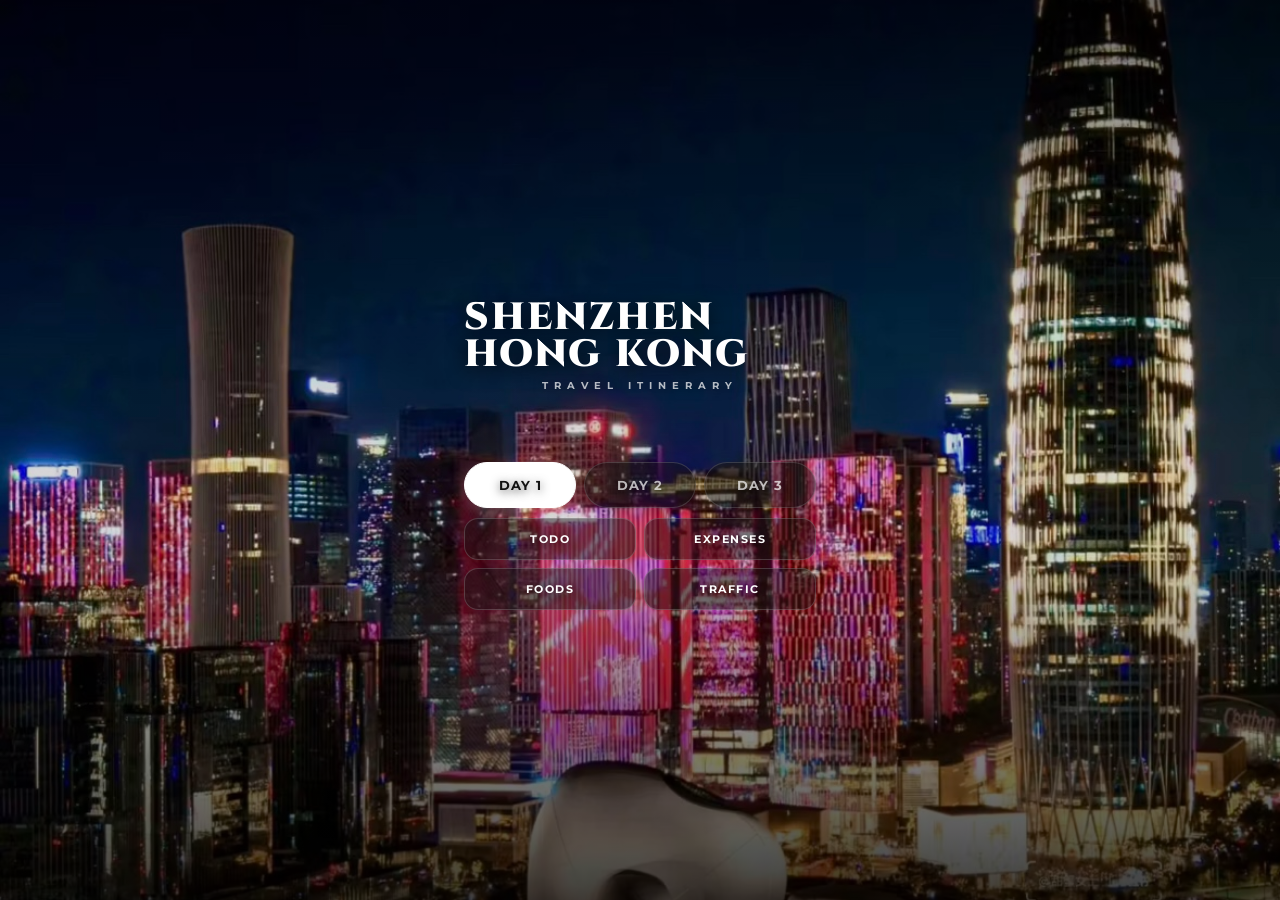
==== commit bace2e40: "index.html を更新" ====
--- a/index.html
+++ b/index.html
@@ -19,7 +19,7 @@
 
     <div class="hero-content">
       
-      <!-- タイトルグループ（左揃えで頭位置を完全統一） -->
+      <!-- タイトルグループ（位置を約40px上へ移動） -->
       <div class="hero-title-group">
         <h1 class="hero-title title-shenzhen">SHENZHEN</h1>
         <h1 class="hero-title title-hongkong">HONG KONG</h1>
@@ -30,7 +30,7 @@
 
       <!-- ボタン群 -->
       <nav class="top-nav">
-        <!-- DAY選択タブ（JavaScriptでアクティブ状態を自動制御） -->
+        <!-- DAY選択タブ -->
         <div class="nav-row primary-row">
           <a href="day1.html" class="btn btn-primary active">DAY 1</a>
           <a href="day2.html" class="btn btn-primary">DAY 2</a>
@@ -50,7 +50,6 @@
   </main>
 
   <script>
-    // タブ選択時の動作（クリックしたボタンをアクティブ化）
     document.querySelectorAll('.btn-primary').forEach(button => {
       button.addEventListener('click', function(e) {
         document.querySelectorAll('.btn-primary').forEach(btn => btn.classList.remove('active'));
--- a/style.css
+++ b/style.css
@@ -1930,4 +1930,404 @@
     opacity: 1;
   }
 }
-
+/* ==========================================
+   TOP PAGE - FINAL ADJUSTED DESIGN
+========================================== */
+
+body.top-page {
+  margin: 0 !important;
+  padding: 0 !important;
+  background-color: #000000 !important;
+  overflow: hidden !important;
+  width: 100vw !important;
+  height: 100vh !important;
+  height: 100dvh !important;
+}
+
+.hero-section {
+  position: relative !important;
+  width: 100% !important;
+  height: 100% !important;
+  display: flex !important;
+  align-items: center !important;
+  justify-content: center !important;
+}
+
+.hero-img {
+  position: absolute !important;
+  top: 0 !important;
+  left: 0 !important;
+  width: 100% !important;
+  height: 100% !important;
+  object-fit: cover !important;
+  object-position: center !important;
+  z-index: 1 !important;
+}
+
+.hero-overlay {
+  position: absolute !important;
+  top: 0 !important;
+  left: 0 !important;
+  width: 100% !important;
+  height: 100% !important;
+  background: linear-gradient(
+    to bottom,
+    rgba(0, 0, 0, 0.55) 0%,
+    rgba(0, 0, 0, 0.15) 35%,
+    rgba(0, 0, 0, 0.15) 60%,
+    rgba(0, 0, 0, 0.75) 100%
+  ) !important;
+  z-index: 2 !important;
+}
+
+.hero-content {
+  position: relative !important;
+  z-index: 10 !important;
+  width: 100% !important;
+  max-width: 400px !important;
+  padding: 0 24px !important;
+  box-sizing: border-box !important;
+  display: flex !important;
+  flex-direction: column !important;
+  align-items: flex-start !important; /* 全要素の左端を綺麗に整列 */
+}
+
+/* ------------------------------------------
+   タイトル（頭文字を完全に同一ラインに揃える）
+------------------------------------------ */
+.hero-title-group {
+  width: 100% !important;
+  margin-bottom: 6px !important;
+  text-align: left !important;
+}
+
+.hero-title {
+  font-family: 'Cinzel', serif !important;
+  font-size: 38px !important;
+  font-weight: 900 !important;
+  line-height: 0.95 !important;
+  letter-spacing: 2px !important;
+  color: #ffffff !important;
+  margin: 0 !important;
+  text-shadow: 0 4px 20px rgba(0, 0, 0, 0.8) !important;
+  text-align: left !important; /* 頭の文字位置を必ず統一 */
+  opacity: 0;
+}
+
+/* 1. SHENZHEN が左からスライドイン */
+.title-shenzhen {
+  animation: slideInLeft 0.8s cubic-bezier(0.16, 1, 0.3, 1) forwards !important;
+}
+
+/* 2. HONG KONG が大きめの時差（0.55秒後）で左からスライドイン */
+.title-hongkong {
+  animation: slideInLeft 0.8s cubic-bezier(0.16, 1, 0.3, 1) 0.55s forwards !important;
+}
+
+/* 3. タイトルが揃った後（1.45秒後）に TRAVEL ITINERARY が出現 */
+.hero-sub {
+  font-family: 'Montserrat', sans-serif !important;
+  font-size: 10px !important;
+  font-weight: 700 !important;
+  letter-spacing: 6px !important;
+  color: rgba(255, 255, 255, 0.7) !important;
+  margin: 0 !important;
+  width: 100% !important;
+  text-align: center !important;
+  opacity: 0;
+  animation: fadeIn 0.8s ease forwards 1.45s !important;
+}
+
+/* ------------------------------------------
+   ナビゲーションボタン（DAY選択状態の表示）
+------------------------------------------ */
+.top-nav {
+  width: 100% !important;
+  display: flex !important;
+  flex-direction: column !important;
+  gap: 10px !important;
+  margin-top: 70px !important;
+  opacity: 0;
+  animation: fadeIn 0.8s ease forwards 1.6s !important;
+}
+
+.btn {
+  font-family: 'Montserrat', sans-serif !important;
+  text-decoration: none !important;
+  text-align: center !important;
+  box-sizing: border-box !important;
+  transition: all 0.25s ease !important;
+  display: flex !important;
+  align-items: center !important;
+  justify-content: center !important;
+}
+
+/* DAY 1 ~ 3 カプセルボタン */
+.primary-row {
+  display: flex !important;
+  gap: 8px !important;
+  width: 100% !important;
+}
+
+/* 未選択状態（シックな黒〜灰色のガラス風） */
+.btn-primary {
+  flex: 1 !important;
+  height: 46px !important;
+  font-size: 13px !important;
+  font-weight: 700 !important;
+  letter-spacing: 1px !important;
+  color: rgba(255, 255, 255, 0.7) !important;
+  background: rgba(20, 20, 20, 0.5) !important;
+  border: 0.5px solid rgba(255, 255, 255, 0.15) !important;
+  border-radius: 30px !important;
+  backdrop-filter: blur(10px) !important;
+  -webkit-backdrop-filter: blur(10px) !important;
+}
+
+/* 選択された状態（白のハイライト表示） */
+.btn-primary.active {
+  color: #111111 !important;
+  background-color: #ffffff !important;
+  border-color: #ffffff !important;
+  box-shadow: 0 4px 15px rgba(255, 255, 255, 0.2) !important;
+}
+
+.btn-primary:active {
+  transform: scale(0.96) !important;
+}
+
+/* サブカテゴリボタン */
+.secondary-grid {
+  display: grid !important;
+  grid-template-columns: 1fr 1fr !important;
+  gap: 8px !important;
+  width: 100% !important;
+}
+
+.btn-secondary {
+  height: 42px !important;
+  font-size: 11px !important;
+  font-weight: 700 !important;
+  letter-spacing: 1.5px !important;
+  color: #ffffff !important;
+  background: rgba(20, 20, 20, 0.45) !important;
+  border: 0.5px solid rgba(255, 255, 255, 0.18) !important;
+  border-radius: 14px !important;
+  box-shadow: none !important;
+  backdrop-filter: blur(10px) !important;
+  -webkit-backdrop-filter: blur(10px) !important;
+}
+
+.btn-secondary:active {
+  transform: scale(0.96) !important;
+  background: rgba(255, 255, 255, 0.15) !important;
+}
+
+/* ------------------------------------------
+   アニメーションキーフレーム
+------------------------------------------ */
+@keyframes slideInLeft {
+  0% {
+    opacity: 0;
+    transform: translateX(-60px);
+  }
+  100% {
+    opacity: 1;
+    transform: translateX(0);
+  }
+}
+
+@keyframes fadeIn {
+  0% {
+    opacity: 0;
+  }
+  100% {
+    opacity: 1;
+  }
+/* ==========================================
+   EXPENSES PAGE - MINIMAL MODERN DESIGN
+========================================== */
+
+body.expenses-page {
+  background-color: #0d0d0d !important;
+  color: #ffffff !important;
+  font-family: 'Montserrat', sans-serif !important;
+  margin: 0;
+  padding: 20px;
+}
+
+/* ヘッダー */
+.page-header {
+  display: flex;
+  align-items: center;
+  justify-content: space-between;
+  max-width: 480px;
+  margin: 0 auto 24px auto;
+}
+
+.back-link {
+  color: #8e8e93;
+  text-decoration: none;
+  font-size: 13px;
+  font-weight: 600;
+  transition: color 0.2s;
+}
+
+.back-link:hover {
+  color: #0a84ff; /* 青アクセント */
+}
+
+.page-title {
+  font-family: 'Cinzel', serif;
+  font-size: 18px;
+  letter-spacing: 2px;
+  margin: 0;
+}
+
+/* メインコンテナ */
+.expenses-container {
+  max-width: 480px;
+  margin: 0 auto;
+  display: flex;
+  flex-direction: column;
+  gap: 24px;
+}
+
+/* 1. 青カードを廃止した合計金額表示カード */
+.total-display-card {
+  background: rgba(255, 255, 255, 0.04);
+  border: 1px solid rgba(255, 255, 255, 0.08);
+  border-radius: 20px;
+  padding: 32px 20px 24px 20px;
+  text-align: center;
+  backdrop-filter: blur(12px);
+  -webkit-backdrop-filter: blur(12px);
+  box-shadow: 0 10px 30px rgba(0, 0, 0, 0.5);
+}
+
+/* 3. ESTIMATED TOTAL（小さく控えめに） */
+.estimated-label {
+  font-size: 10px;
+  font-weight: 700;
+  letter-spacing: 3px;
+  color: #8e8e93;
+  display: block;
+  margin-bottom: 8px;
+}
+
+/* 2. 合計金額（ページの視覚的主役） */
+.total-amount-box {
+  display: flex;
+  align-items: baseline;
+  justify-content: center;
+  gap: 4px;
+  margin-bottom: 24px;
+}
+
+.currency-symbol {
+  font-size: 28px;
+  font-weight: 600;
+  color: #0a84ff; /* 青アクセント */
+}
+
+.total-amount {
+  font-size: 48px; /* 特大サイズで主役化 */
+  font-weight: 800;
+  letter-spacing: -1px;
+  color: #ffffff;
+  display: inline-block;
+}
+
+/* 4. 金額変更時の数字アニメーション */
+.total-amount.pop-anim {
+  animation: numPop 0.35s cubic-bezier(0.175, 0.885, 0.32, 1.275);
+}
+
+@keyframes numPop {
+  0% {
+    opacity: 0.3;
+    transform: scale(0.92) translateY(4px);
+  }
+  100% {
+    opacity: 1;
+    transform: scale(1) translateY(0);
+  }
+}
+
+/* 5. 通貨トグル（青は線・文字などのアクセントに限定） */
+.currency-toggle {
+  display: inline-flex;
+  background: rgba(0, 0, 0, 0.4);
+  padding: 4px;
+  border-radius: 12px;
+  border: 1px solid rgba(255, 255, 255, 0.06);
+  gap: 4px;
+}
+
+.toggle-btn {
+  background: transparent;
+  border: none;
+  color: #8e8e93;
+  padding: 8px 16px;
+  font-size: 11px;
+  font-weight: 700;
+  border-radius: 8px;
+  cursor: pointer;
+  transition: all 0.2s ease;
+}
+
+.toggle-btn.active {
+  color: #0a84ff; /* 青テキスト */
+  background: rgba(10, 132, 255, 0.12); /* 青アクセント背景 */
+  border: 1px solid rgba(10, 132, 255, 0.3); /* 薄い青枠線 */
+}
+
+/* 明細リスト */
+.expenses-list {
+  display: flex;
+  flex-direction: column;
+  gap: 12px;
+}
+
+.section-subtitle {
+  font-size: 11px;
+  font-weight: 700;
+  letter-spacing: 2px;
+  color: #8e8e93;
+  margin: 0 0 4px 4px;
+}
+
+.expense-item {
+  background: rgba(255, 255, 255, 0.03);
+  border: 1px solid rgba(255, 255, 255, 0.05);
+  padding: 16px 20px;
+  border-radius: 14px;
+  display: flex;
+  align-items: center;
+  justify-content: space-between;
+}
+
+.item-info {
+  display: flex;
+  flex-direction: column;
+  gap: 4px;
+}
+
+.item-title {
+  font-size: 14px;
+  font-weight: 600;
+  color: #ffffff;
+}
+
+.item-sub {
+  font-size: 11px;
+  color: #6c6c70;
+}
+
+.item-price {
+  font-size: 15px;
+  font-weight: 700;
+  color: #ffffff;
+}
+
+
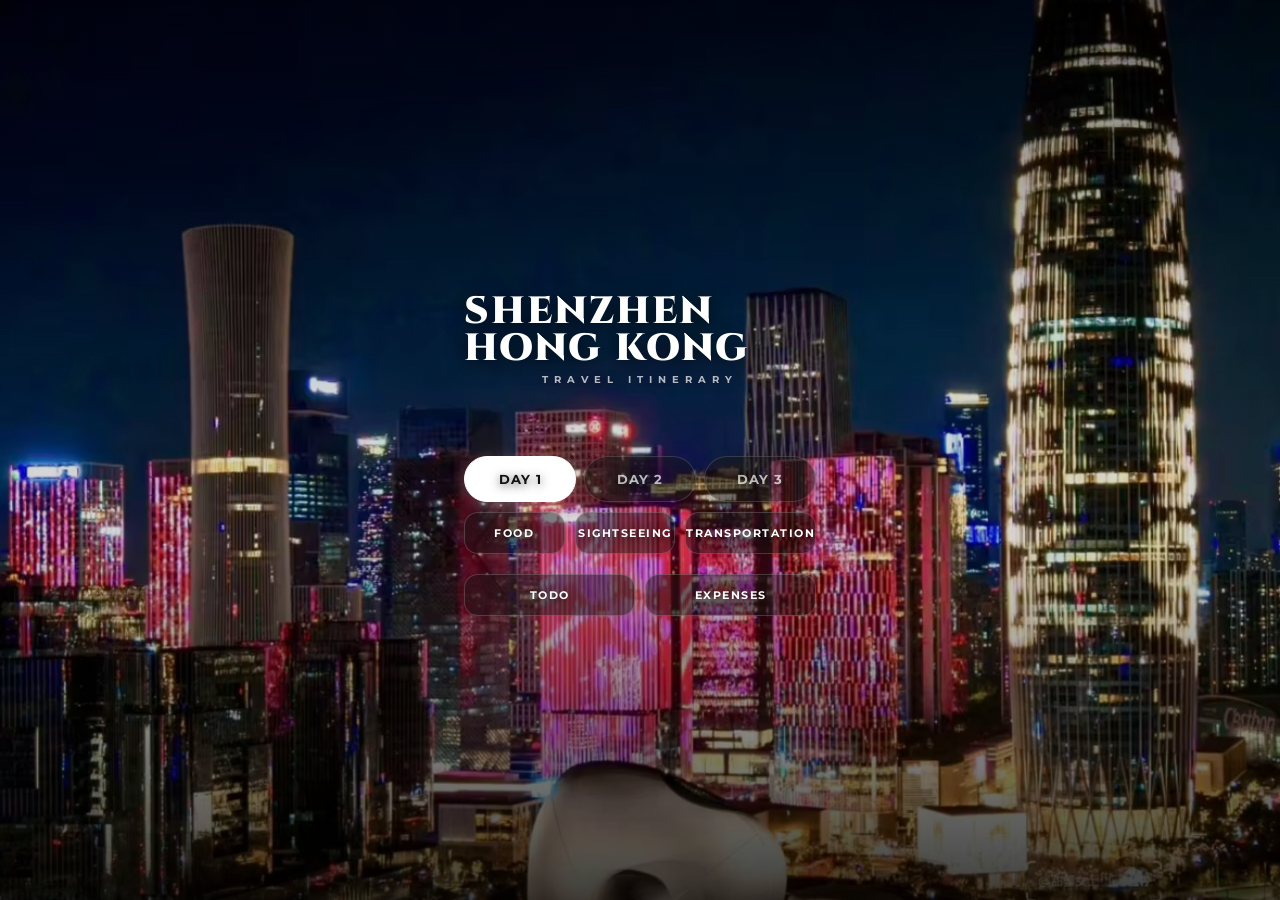
==== commit 2ffc6aa9: "index.html を更新" ====
--- a/index.html
+++ b/index.html
@@ -8,6 +8,22 @@
   <link rel="preconnect" href="https://fonts.googleapis.com">
   <link rel="preconnect" href="https://fonts.gstatic.com" crossorigin>
   <link href="https://fonts.googleapis.com/css2?family=Cinzel:wght@800;900&family=Montserrat:wght@500;700&display=swap" rel="stylesheet">
+  
+  <style>
+    /* 追加ボタンレイアウト調整用スタイル */
+    .secondary-row-3 {
+      display: grid;
+      grid-template-columns: repeat(3, 1fr);
+      gap: 10px;
+      margin-bottom: 10px;
+    }
+
+    .secondary-row-2 {
+      display: grid;
+      grid-template-columns: repeat(2, 1fr);
+      gap: 10px;
+    }
+  </style>
 </head>
 <body class="top-page">
 
@@ -30,19 +46,24 @@
 
       <!-- ボタン群 -->
       <nav class="top-nav">
-        <!-- DAY選択タブ -->
+        <!-- 1段目：DAY選択タブ -->
         <div class="nav-row primary-row">
           <a href="day1.html" class="btn btn-primary active">DAY 1</a>
           <a href="day2.html" class="btn btn-primary">DAY 2</a>
           <a href="day3.html" class="btn btn-primary">DAY 3</a>
         </div>
 
-        <!-- サブカテゴリボタン -->
-        <div class="nav-grid secondary-grid">
+        <!-- 2段目：FOOD / SIGHTSEEING / TRANSPORTATION -->
+        <div class="secondary-row-3">
+          <a href="foods.html" class="btn btn-secondary">FOOD</a>
+          <a href="landmark.html" class="btn btn-secondary">SIGHTSEEING</a>
+          <a href="traffic.html" class="btn btn-secondary">TRANSPORTATION</a>
+        </div>
+
+        <!-- 3段目：TODO / EXPENSES -->
+        <div class="secondary-row-2">
           <a href="todo.html" class="btn btn-secondary">TODO</a>
           <a href="expenses.html" class="btn btn-secondary">EXPENSES</a>
-          <a href="foods.html" class="btn btn-secondary">FOODS</a>
-          <a href="traffic.html" class="btn btn-secondary">TRAFFIC</a>
         </div>
       </nav>
 
--- a/style.css
+++ b/style.css
@@ -2329,5 +2329,216 @@
   font-weight: 700;
   color: #ffffff;
 }
-
-
+/* ==========================================
+   TOP PAGE - POSITION & RADIUS ADJUSTMENT
+========================================== */
+
+body.top-page {
+  margin: 0 !important;
+  padding: 0 !important;
+  background-color: #000000 !important;
+  overflow: hidden !important;
+  width: 100vw !important;
+  height: 100vh !important;
+  height: 100dvh !important;
+}
+
+.hero-section {
+  position: relative !important;
+  width: 100% !important;
+  height: 100% !important;
+  display: flex !important;
+  align-items: center !important;
+  justify-content: center !important;
+}
+
+.hero-img {
+  position: absolute !important;
+  top: 0 !important;
+  left: 0 !important;
+  width: 100% !important;
+  height: 100% !important;
+  object-fit: cover !important;
+  object-position: center !important;
+  z-index: 1 !important;
+}
+
+.hero-overlay {
+  position: absolute !important;
+  top: 0 !important;
+  left: 0 !important;
+  width: 100% !important;
+  height: 100% !important;
+  background: linear-gradient(
+    to bottom,
+    rgba(0, 0, 0, 0.55) 0%,
+    rgba(0, 0, 0, 0.15) 35%,
+    rgba(0, 0, 0, 0.15) 60%,
+    rgba(0, 0, 0, 0.75) 100%
+  ) !important;
+  z-index: 2 !important;
+}
+
+.hero-content {
+  position: relative !important;
+  z-index: 10 !important;
+  width: 100% !important;
+  max-width: 400px !important;
+  padding: 0 24px !important;
+  box-sizing: border-box !important;
+  display: flex !important;
+  flex-direction: column !important;
+  align-items: flex-start !important;
+}
+
+/* ------------------------------------------
+   タイトル（位置を約40px上へ調整）
+------------------------------------------ */
+.hero-title-group {
+  width: 100% !important;
+  margin-top: -40px !important; /* 位置を約40px上へ移動 */
+  margin-bottom: 6px !important;
+  text-align: left !important;
+}
+
+.hero-title {
+  font-family: 'Cinzel', serif !important;
+  font-size: 38px !important;
+  font-weight: 900 !important;
+  line-height: 0.95 !important;
+  letter-spacing: 2px !important;
+  color: #ffffff !important;
+  margin: 0 !important;
+  text-shadow: 0 4px 20px rgba(0, 0, 0, 0.8) !important;
+  text-align: left !important;
+  opacity: 0;
+}
+
+.title-shenzhen {
+  animation: slideInLeft 0.8s cubic-bezier(0.16, 1, 0.3, 1) forwards !important;
+}
+
+.title-hongkong {
+  animation: slideInLeft 0.8s cubic-bezier(0.16, 1, 0.3, 1) 0.55s forwards !important;
+}
+
+.hero-sub {
+  font-family: 'Montserrat', sans-serif !important;
+  font-size: 10px !important;
+  font-weight: 700 !important;
+  letter-spacing: 6px !important;
+  color: rgba(255, 255, 255, 0.7) !important;
+  margin: 0 !important;
+  width: 100% !important;
+  text-align: center !important;
+  opacity: 0;
+  animation: fadeIn 0.8s ease forwards 1.45s !important;
+}
+
+/* ------------------------------------------
+   ナビゲーションボタン
+------------------------------------------ */
+.top-nav {
+  width: 100% !important;
+  display: flex !important;
+  flex-direction: column !important;
+  gap: 10px !important;
+  margin-top: 70px !important;
+  opacity: 0;
+  animation: fadeIn 0.8s ease forwards 1.6s !important;
+}
+
+.btn {
+  font-family: 'Montserrat', sans-serif !important;
+  text-decoration: none !important;
+  text-align: center !important;
+  box-sizing: border-box !important;
+  transition: all 0.25s ease !important;
+  display: flex !important;
+  align-items: center !important;
+  justify-content: center !important;
+}
+
+/* DAY 1 ~ 3 カプセルボタン */
+.primary-row {
+  display: flex !important;
+  gap: 8px !important;
+  width: 100% !important;
+}
+
+.btn-primary {
+  flex: 1 !important;
+  height: 46px !important;
+  font-size: 13px !important;
+  font-weight: 700 !important;
+  letter-spacing: 1px !important;
+  color: rgba(255, 255, 255, 0.7) !important;
+  background: rgba(20, 20, 20, 0.5) !important;
+  border: 0.5px solid rgba(255, 255, 255, 0.15) !important;
+  border-radius: 30px !important;
+  backdrop-filter: blur(10px) !important;
+  -webkit-backdrop-filter: blur(10px) !important;
+}
+
+.btn-primary.active {
+  color: #111111 !important;
+  background-color: #ffffff !important;
+  border-color: #ffffff !important;
+  box-shadow: 0 4px 15px rgba(255, 255, 255, 0.2) !important;
+}
+
+.btn-primary:active {
+  transform: scale(0.96) !important;
+}
+
+/* 下4つボタン（radiusを8pxに減衰） */
+.secondary-grid {
+  display: grid !important;
+  grid-template-columns: 1fr 1fr !important;
+  gap: 8px !important;
+  width: 100% !important;
+}
+
+.btn-secondary {
+  height: 42px !important;
+  font-size: 11px !important;
+  font-weight: 700 !important;
+  letter-spacing: 1.5px !important;
+  color: #ffffff !important;
+  background: rgba(20, 20, 20, 0.45) !important;
+  border: 0.5px solid rgba(255, 255, 255, 0.18) !important;
+  border-radius: 8px !important; /* radiusを削減 */
+  box-shadow: none !important;
+  backdrop-filter: blur(10px) !important;
+  -webkit-backdrop-filter: blur(10px) !important;
+}
+
+.btn-secondary:active {
+  transform: scale(0.96) !important;
+  background: rgba(255, 255, 255, 0.15) !important;
+}
+
+/* ------------------------------------------
+   アニメーションキーフレーム
+------------------------------------------ */
+@keyframes slideInLeft {
+  0% {
+    opacity: 0;
+    transform: translateX(-60px);
+  }
+  100% {
+    opacity: 1;
+    transform: translateX(0);
+  }
+}
+
+@keyframes fadeIn {
+  0% {
+    opacity: 0;
+  }
+  100% {
+    opacity: 1;
+  }
+}
+
+
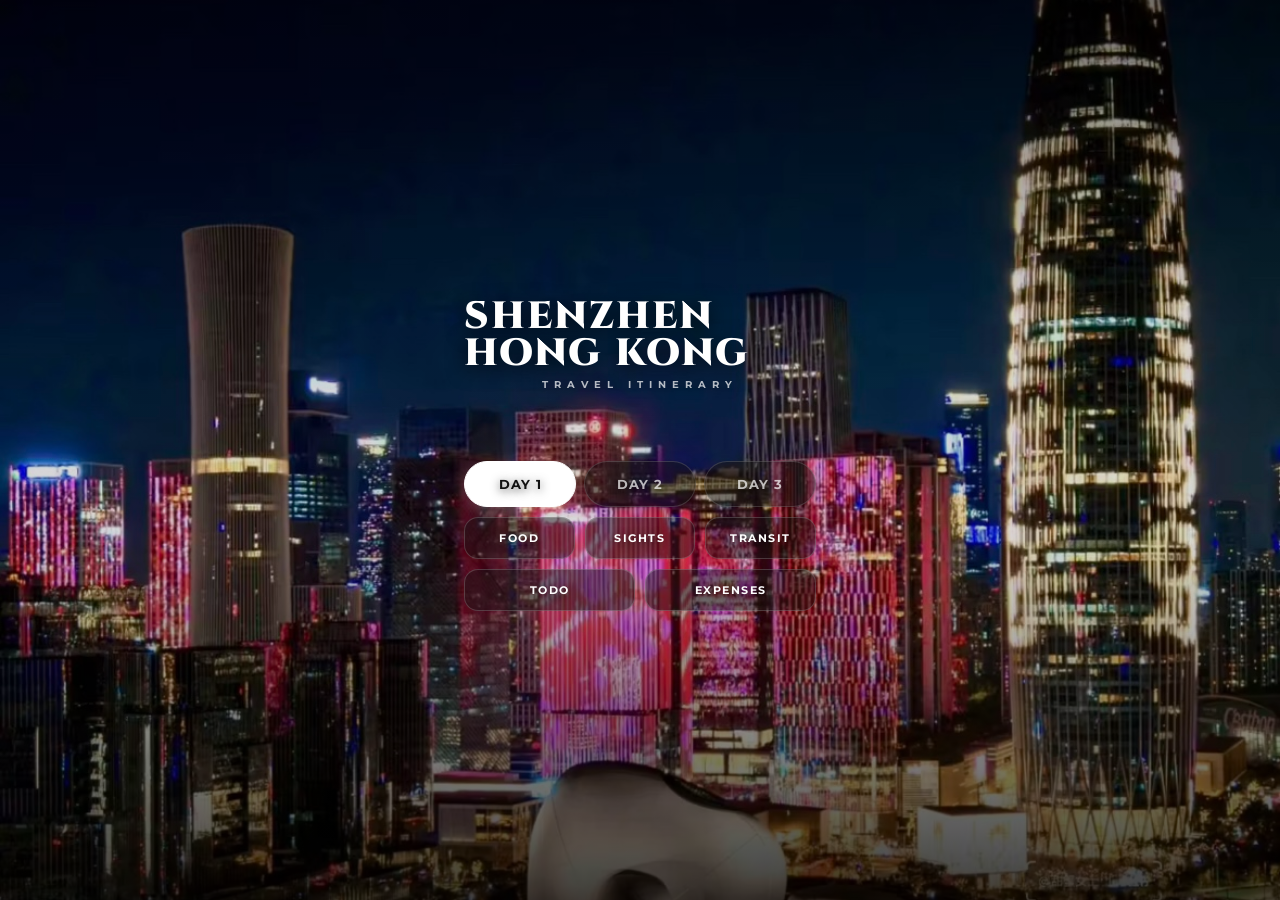
==== commit f87513ac: "index.html を更新" ====
--- a/index.html
+++ b/index.html
@@ -10,14 +10,35 @@
   <link href="https://fonts.googleapis.com/css2?family=Cinzel:wght@800;900&family=Montserrat:wght@500;700&display=swap" rel="stylesheet">
   
   <style>
-    /* 追加ボタンレイアウト調整用スタイル */
+    /* ナビゲーション全体の縦ギャップ調整 */
+    .top-nav {
+      display: flex;
+      flex-direction: column;
+      gap: 14px; /* 段同士の縦間隔を少し広げました */
+    }
+
+    .primary-row {
+      display: grid;
+      grid-template-columns: repeat(3, 1fr);
+      gap: 10px;
+    }
+
+    /* 2段目：FOOD / SIGHTS / TRANSIT (高さ10〜15%小さく) */
     .secondary-row-3 {
       display: grid;
       grid-template-columns: repeat(3, 1fr);
       gap: 10px;
-      margin-bottom: 10px;
     }
 
+    .secondary-row-3 .btn-secondary {
+      padding-top: 8px !important;
+      padding-bottom: 8px !important;
+      min-height: unset !important;
+      font-size: 11px; /* 短縮文字が綺麗に収まる調整 */
+      letter-spacing: 0.5px;
+    }
+
+    /* 3段目：TODO / EXPENSES (通常のサイズ感維持) */
     .secondary-row-2 {
       display: grid;
       grid-template-columns: repeat(2, 1fr);
@@ -53,14 +74,14 @@
           <a href="day3.html" class="btn btn-primary">DAY 3</a>
         </div>
 
-        <!-- 2段目：FOOD / SIGHTSEEING / TRANSPORTATION -->
+        <!-- 2段目：FOOD / SIGHTS / TRANSIT (高さ約10〜15%縮小・文字数減) -->
         <div class="secondary-row-3">
           <a href="foods.html" class="btn btn-secondary">FOOD</a>
-          <a href="landmark.html" class="btn btn-secondary">SIGHTSEEING</a>
-          <a href="traffic.html" class="btn btn-secondary">TRANSPORTATION</a>
+          <a href="landmark.html" class="btn btn-secondary">SIGHTS</a>
+          <a href="traffic.html" class="btn btn-secondary">TRANSIT</a>
         </div>
 
-        <!-- 3段目：TODO / EXPENSES -->
+        <!-- 3段目：TODO / EXPENSES (現状サイズ維持) -->
         <div class="secondary-row-2">
           <a href="todo.html" class="btn btn-secondary">TODO</a>
           <a href="expenses.html" class="btn btn-secondary">EXPENSES</a>
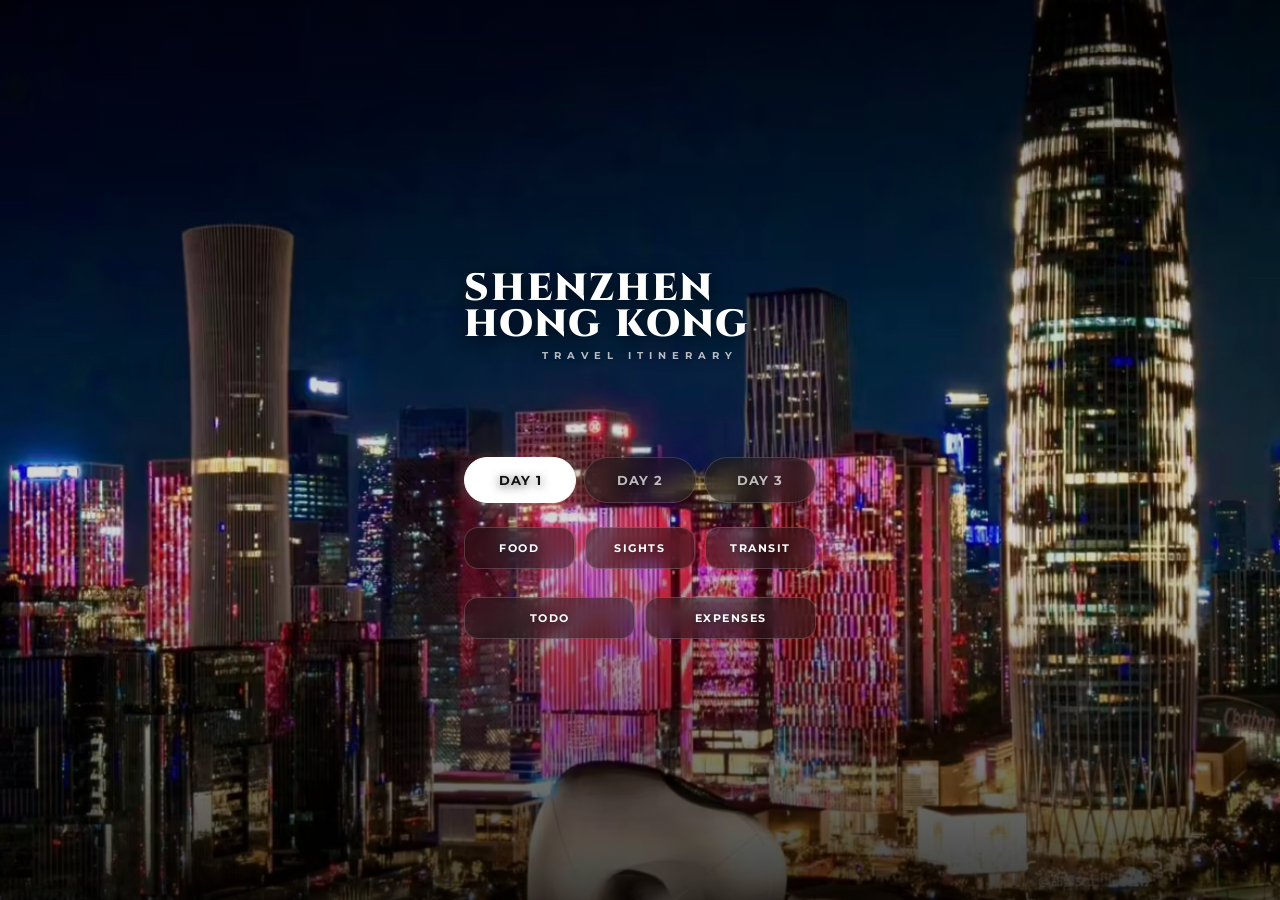
==== commit 485535ee: "index.html を更新" ====
--- a/index.html
+++ b/index.html
@@ -10,35 +10,49 @@
   <link href="https://fonts.googleapis.com/css2?family=Cinzel:wght@800;900&family=Montserrat:wght@500;700&display=swap" rel="stylesheet">
   
   <style>
-    /* ナビゲーション全体の縦ギャップ調整 */
+    /* ④ メニューボタン群をアニメーションなしで常時表示 */
+    .top-nav,
+    .top-nav * {
+      animation: none !important;
+      transition: none !important;
+      opacity: 1 !important;
+      transform: none !important;
+      visibility: visible !important;
+    }
+
     .top-nav {
       display: flex;
       flex-direction: column;
-      gap: 14px; /* 段同士の縦間隔を少し広げました */
     }
 
+    /* ① DAY 1 / 2 / 3 を20〜30px下げる */
     .primary-row {
       display: grid;
       grid-template-columns: repeat(3, 1fr);
       gap: 10px;
+      margin-top: 25px;
+      margin-bottom: 14px;
     }
 
-    /* 2段目：FOOD / SIGHTS / TRANSIT (高さ10〜15%小さく) */
+    /* ② FOOD / SIGHTS / TRANSIT の高さをさらに5〜10%小さく */
     .secondary-row-3 {
       display: grid;
       grid-template-columns: repeat(3, 1fr);
       gap: 10px;
+      /* ③ 3段目との縦間隔を15〜20px広げる */
+      margin-bottom: 18px;
     }
 
     .secondary-row-3 .btn-secondary {
-      padding-top: 8px !important;
-      padding-bottom: 8px !important;
+      padding-top: 6px !important;
+      padding-bottom: 6px !important;
       min-height: unset !important;
-      font-size: 11px; /* 短縮文字が綺麗に収まる調整 */
+      font-size: 11px;
       letter-spacing: 0.5px;
+      line-height: 1.2;
     }
 
-    /* 3段目：TODO / EXPENSES (通常のサイズ感維持) */
+    /* 3段目：TODO / EXPENSES */
     .secondary-row-2 {
       display: grid;
       grid-template-columns: repeat(2, 1fr);
@@ -67,21 +81,21 @@
 
       <!-- ボタン群 -->
       <nav class="top-nav">
-        <!-- 1段目：DAY選択タブ -->
+        <!-- 1段目：DAY選択タブ (位置下げ) -->
         <div class="nav-row primary-row">
           <a href="day1.html" class="btn btn-primary active">DAY 1</a>
           <a href="day2.html" class="btn btn-primary">DAY 2</a>
           <a href="day3.html" class="btn btn-primary">DAY 3</a>
         </div>
 
-        <!-- 2段目：FOOD / SIGHTS / TRANSIT (高さ約10〜15%縮小・文字数減) -->
+        <!-- 2段目：FOOD / SIGHTS / TRANSIT (高さ縮小) -->
         <div class="secondary-row-3">
           <a href="foods.html" class="btn btn-secondary">FOOD</a>
           <a href="landmark.html" class="btn btn-secondary">SIGHTS</a>
           <a href="traffic.html" class="btn btn-secondary">TRANSIT</a>
         </div>
 
-        <!-- 3段目：TODO / EXPENSES (現状サイズ維持) -->
+        <!-- 3段目：TODO / EXPENSES (縦間隔広げる) -->
         <div class="secondary-row-2">
           <a href="todo.html" class="btn btn-secondary">TODO</a>
           <a href="expenses.html" class="btn btn-secondary">EXPENSES</a>
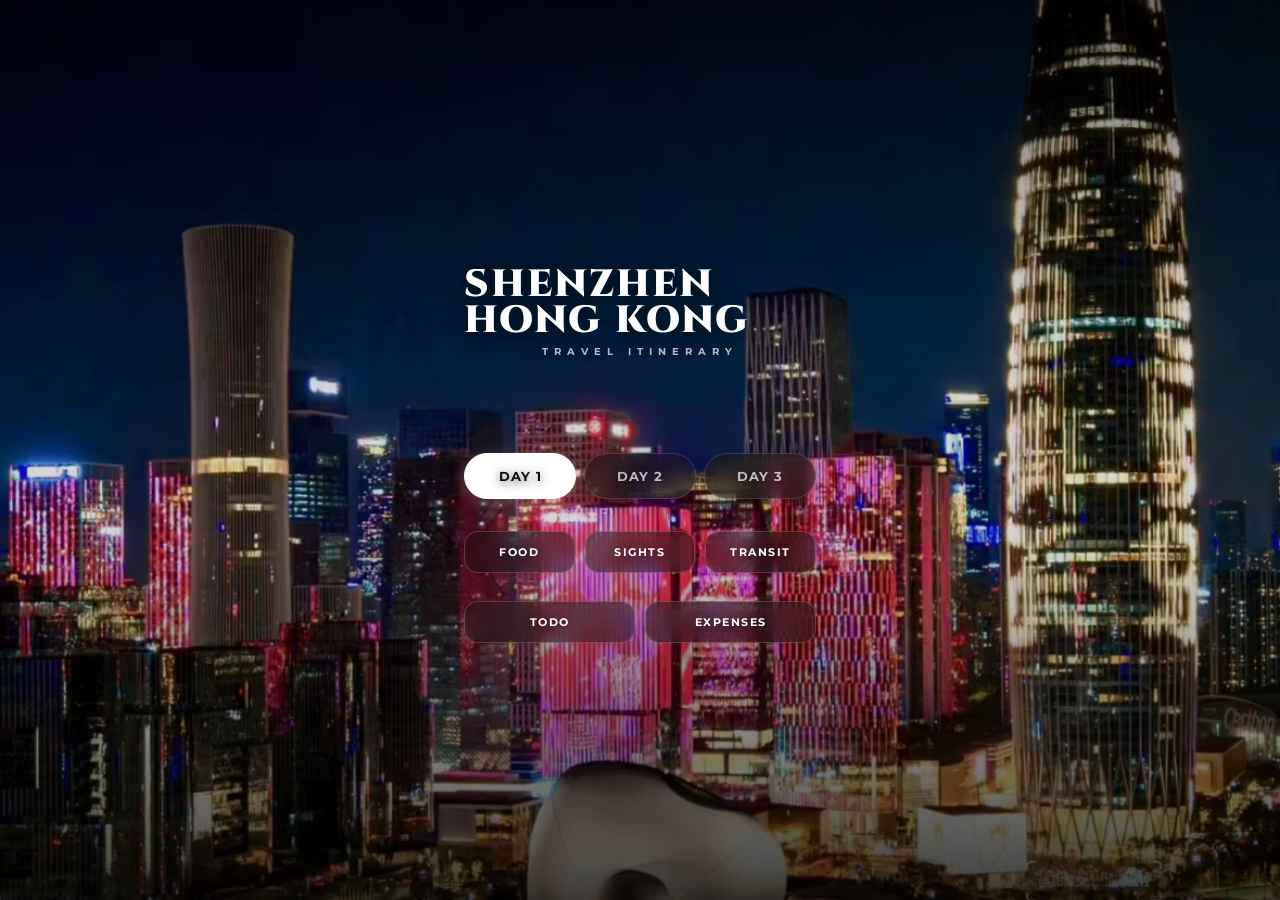
==== commit 34017557: "index.html を更新" ====
--- a/index.html
+++ b/index.html
@@ -10,7 +10,7 @@
   <link href="https://fonts.googleapis.com/css2?family=Cinzel:wght@800;900&family=Montserrat:wght@500;700&display=swap" rel="stylesheet">
   
   <style>
-    /* ④ メニューボタン群をアニメーションなしで常時表示 */
+    /* メニューボタン群をアニメーションなしで常時表示 */
     .top-nav,
     .top-nav * {
       animation: none !important;
@@ -25,22 +25,21 @@
       flex-direction: column;
     }
 
-    /* ① DAY 1 / 2 / 3 を20〜30px下げる */
+    /* 1段目：DAY 1 / 2 / 3 */
     .primary-row {
       display: grid;
       grid-template-columns: repeat(3, 1fr);
       gap: 10px;
       margin-top: 25px;
-      margin-bottom: 14px;
+      margin-bottom: 22px; /* 1段目と2段目の間をほんの少し広げました (+8px) */
     }
 
-    /* ② FOOD / SIGHTS / TRANSIT の高さをさらに5〜10%小さく */
+    /* 2段目：FOOD / SIGHTS / TRANSIT */
     .secondary-row-3 {
       display: grid;
       grid-template-columns: repeat(3, 1fr);
       gap: 10px;
-      /* ③ 3段目との縦間隔を15〜20px広げる */
-      margin-bottom: 18px;
+      margin-bottom: 18px; /* 2段目と3段目の縦間隔 */
     }
 
     .secondary-row-3 .btn-secondary {
@@ -70,7 +69,7 @@
 
     <div class="hero-content">
       
-      <!-- タイトルグループ（位置を約40px上へ移動） -->
+      <!-- タイトルグループ -->
       <div class="hero-title-group">
         <h1 class="hero-title title-shenzhen">SHENZHEN</h1>
         <h1 class="hero-title title-hongkong">HONG KONG</h1>
@@ -81,21 +80,21 @@
 
       <!-- ボタン群 -->
       <nav class="top-nav">
-        <!-- 1段目：DAY選択タブ (位置下げ) -->
+        <!-- 1段目：DAY選択タブ -->
         <div class="nav-row primary-row">
           <a href="day1.html" class="btn btn-primary active">DAY 1</a>
           <a href="day2.html" class="btn btn-primary">DAY 2</a>
           <a href="day3.html" class="btn btn-primary">DAY 3</a>
         </div>
 
-        <!-- 2段目：FOOD / SIGHTS / TRANSIT (高さ縮小) -->
+        <!-- 2段目：FOOD / SIGHTS / TRANSIT -->
         <div class="secondary-row-3">
           <a href="foods.html" class="btn btn-secondary">FOOD</a>
           <a href="landmark.html" class="btn btn-secondary">SIGHTS</a>
           <a href="traffic.html" class="btn btn-secondary">TRANSIT</a>
         </div>
 
-        <!-- 3段目：TODO / EXPENSES (縦間隔広げる) -->
+        <!-- 3段目：TODO / EXPENSES -->
         <div class="secondary-row-2">
           <a href="todo.html" class="btn btn-secondary">TODO</a>
           <a href="expenses.html" class="btn btn-secondary">EXPENSES</a>
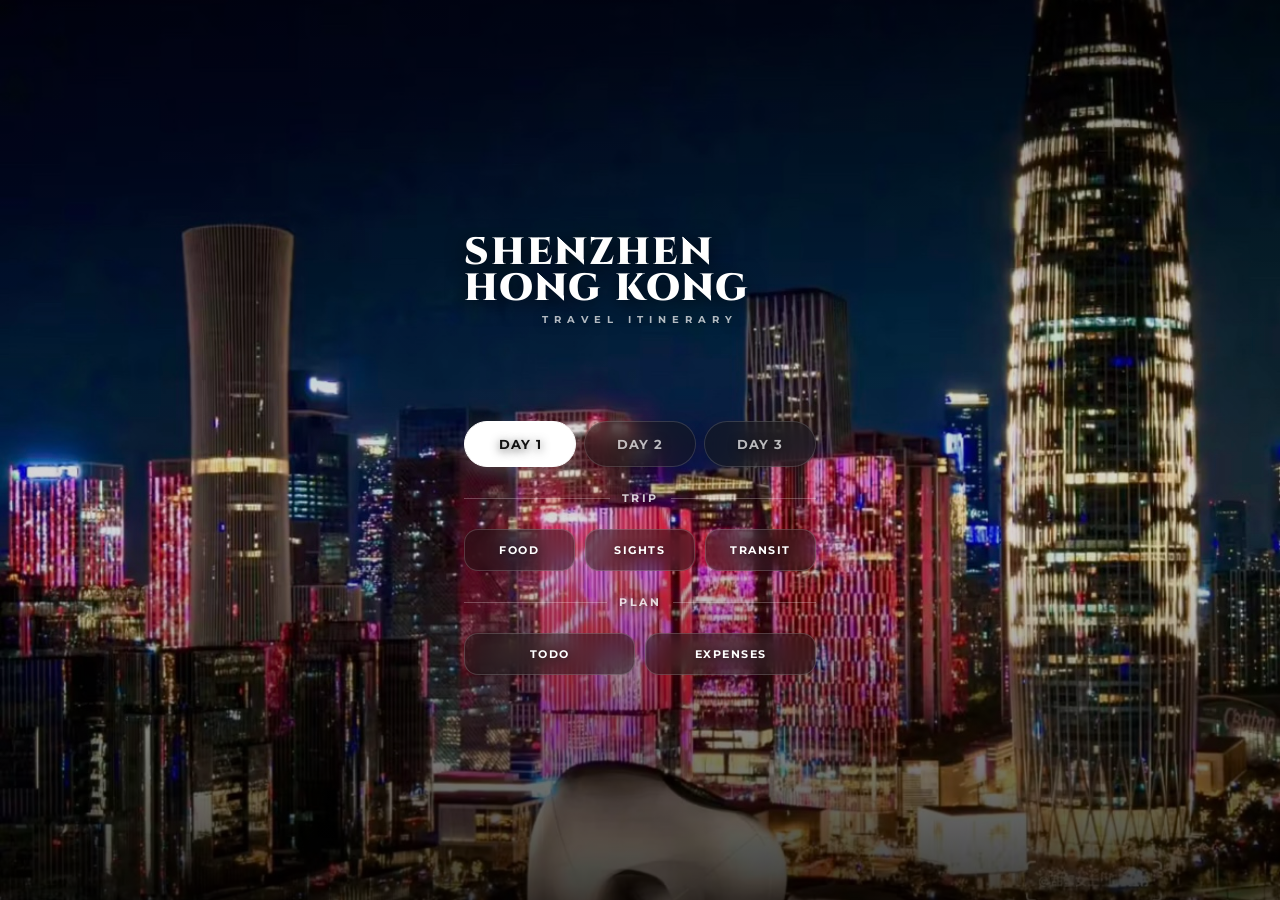
==== commit 23a3fedc: "index.html を更新" ====
--- a/index.html
+++ b/index.html
@@ -31,7 +31,34 @@
       grid-template-columns: repeat(3, 1fr);
       gap: 10px;
       margin-top: 25px;
-      margin-bottom: 22px; /* 1段目と2段目の間をほんの少し広げました (+8px) */
+    }
+
+    /* 左右線付きテキストラベル（TRIP / PLAN） */
+    .nav-divider {
+      display: flex;
+      align-items: center;
+      text-align: center;
+      color: rgba(255, 255, 255, 0.8);
+      font-family: 'Montserrat', sans-serif;
+      font-size: 11px;
+      font-weight: 700;
+      letter-spacing: 2.5px;
+      margin: 14px 0;
+    }
+
+    .nav-divider::before,
+    .nav-divider::after {
+      content: '';
+      flex: 1;
+      border-bottom: 1px solid rgba(255, 255, 255, 0.25);
+    }
+
+    .nav-divider::before {
+      margin-right: 12px;
+    }
+
+    .nav-divider::after {
+      margin-left: 12px;
     }
 
     /* 2段目：FOOD / SIGHTS / TRANSIT */
@@ -39,7 +66,6 @@
       display: grid;
       grid-template-columns: repeat(3, 1fr);
       gap: 10px;
-      margin-bottom: 18px; /* 2段目と3段目の縦間隔 */
     }
 
     .secondary-row-3 .btn-secondary {
@@ -87,12 +113,18 @@
           <a href="day3.html" class="btn btn-primary">DAY 3</a>
         </div>
 
+        <!-- TRIP 区切り線 -->
+        <div class="nav-divider">TRIP</div>
+
         <!-- 2段目：FOOD / SIGHTS / TRANSIT -->
         <div class="secondary-row-3">
           <a href="foods.html" class="btn btn-secondary">FOOD</a>
           <a href="landmark.html" class="btn btn-secondary">SIGHTS</a>
           <a href="traffic.html" class="btn btn-secondary">TRANSIT</a>
         </div>
+
+        <!-- PLAN 区切り線 -->
+        <div class="nav-divider">PLAN</div>
 
         <!-- 3段目：TODO / EXPENSES -->
         <div class="secondary-row-2">
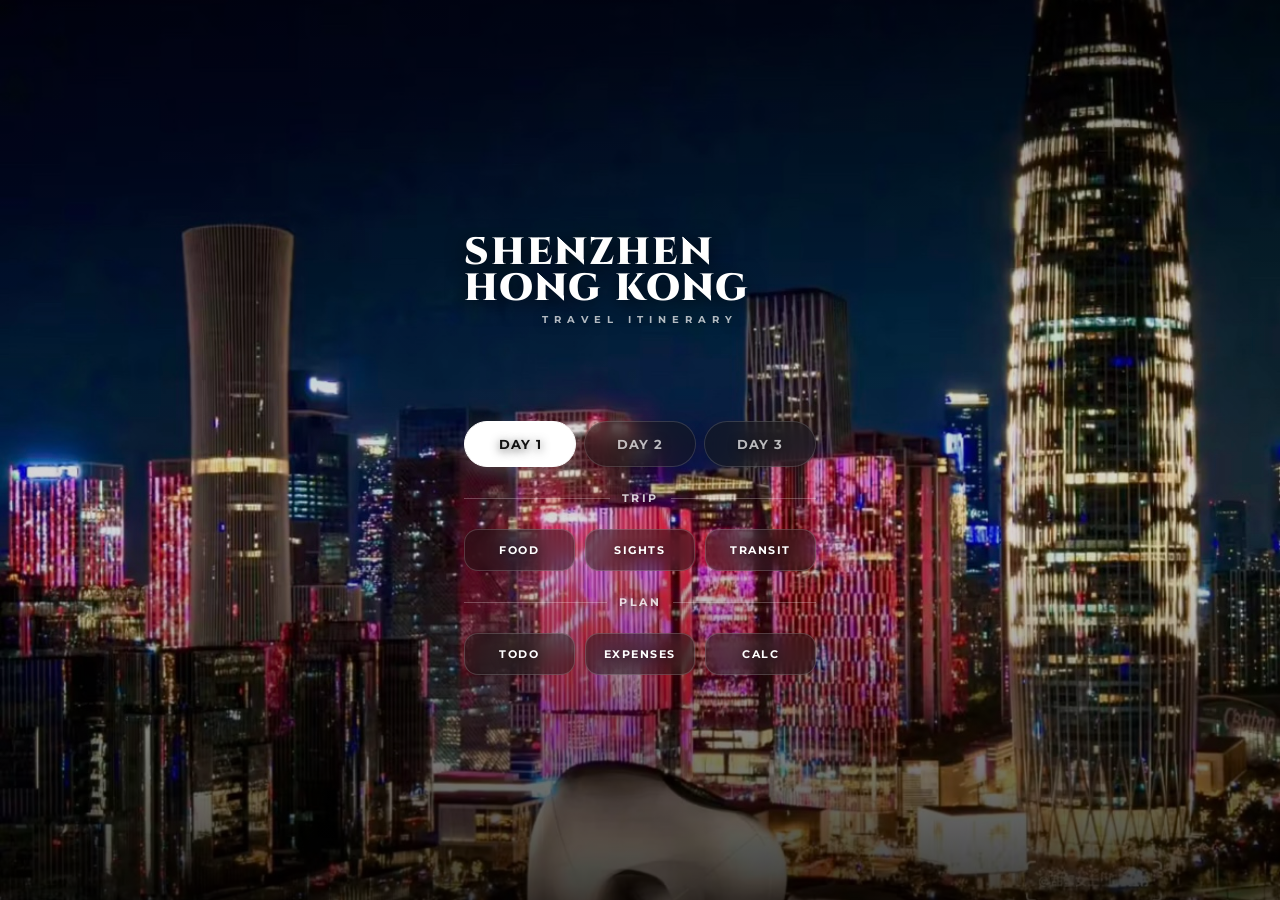
==== commit 62da0e2f: "index.html を更新" ====
--- a/index.html
+++ b/index.html
@@ -77,11 +77,20 @@
       line-height: 1.2;
     }
 
-    /* 3段目：TODO / EXPENSES */
-    .secondary-row-2 {
+    /* 3段目：TODO / EXPENSES / CALCULATION (3列に調整) */
+    .secondary-row-3-alt {
       display: grid;
-      grid-template-columns: repeat(2, 1fr);
+      grid-template-columns: repeat(3, 1fr);
       gap: 10px;
+    }
+
+    .secondary-row-3-alt .btn-secondary {
+      padding-top: 6px !important;
+      padding-bottom: 6px !important;
+      min-height: unset !important;
+      font-size: 10px; /* 文字数が少し増えるため微調整 */
+      letter-spacing: 0.2px;
+      line-height: 1.2;
     }
   </style>
 </head>
@@ -126,10 +135,11 @@
         <!-- PLAN 区切り線 -->
         <div class="nav-divider">PLAN</div>
 
-        <!-- 3段目：TODO / EXPENSES -->
-        <div class="secondary-row-2">
+        <!-- 3段目：TODO / EXPENSES / CALCULATION -->
+        <div class="secondary-row-3-alt">
           <a href="todo.html" class="btn btn-secondary">TODO</a>
           <a href="expenses.html" class="btn btn-secondary">EXPENSES</a>
+          <a href="calculation.html" class="btn btn-secondary">CALC</a>
         </div>
       </nav>
 
